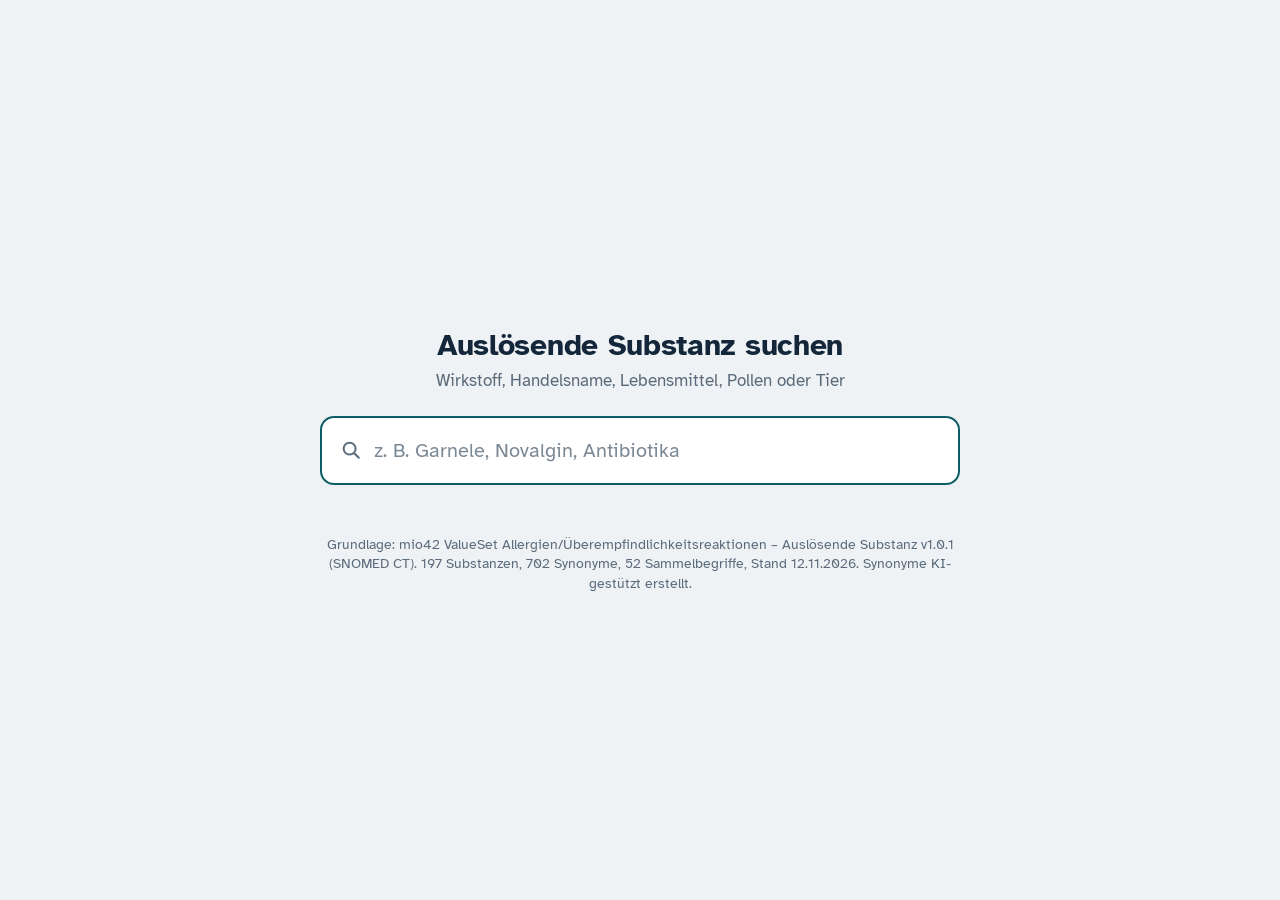
==== substanzsuche/index.html @ 1e8a429d "Substanzsuche (Allergien) als Unterseite ergänzen Statische Freitextsuche über das mio42-ValueSet „A" ====
<!DOCTYPE html>
<html lang="de">
<head>
<meta charset="utf-8">
<meta name="viewport" content="width=device-width, initial-scale=1, viewport-fit=cover">
<title>Auslösende Substanz suchen</title>
<link rel="preconnect" href="https://fonts.googleapis.com">
<link rel="preconnect" href="https://fonts.gstatic.com" crossorigin>
<link href="https://fonts.googleapis.com/css2?family=Atkinson+Hyperlegible:wght@400;700&display=swap" rel="stylesheet">
<style>
:root{
  --bg:#EEF2F4; --surface:#FFFFFF; --ink:#13263A; --muted:#5B6B7B; --line:#C9D3DB;
  --accent:#0E5C66; --accent-soft:#DCEDEE; --mark:#FFE07A; --mark-ink:#13263A;
  color-scheme:light;
  box-sizing:border-box;
  padding-top:env(safe-area-inset-top,0px); padding-bottom:env(safe-area-inset-bottom,0px);
}
@media (prefers-color-scheme:dark){
  :root:not([data-theme="light"]){
    --bg:#0F1A24; --surface:#172633; --ink:#E6EDF2; --muted:#93A4B3; --line:#2C3F50;
    --accent:#5FC4CF; --accent-soft:#1B3A42; --mark:#8A6D12; --mark-ink:#FFF4CC;
    color-scheme:dark;
  }
}
:root[data-theme="dark"]{
  --bg:#0F1A24; --surface:#172633; --ink:#E6EDF2; --muted:#93A4B3; --line:#2C3F50;
  --accent:#5FC4CF; --accent-soft:#1B3A42; --mark:#8A6D12; --mark-ink:#FFF4CC;
  color-scheme:dark;
}
*,*::before,*::after{box-sizing:inherit}
html{height:100%; scroll-padding-top:env(safe-area-inset-top,0px)}
body{margin:0; min-height:100%; background:var(--bg); color:var(--ink);
  font-family:"Atkinson Hyperlegible",system-ui,-apple-system,"Segoe UI",Roboto,Arial,sans-serif;
  font-size:17px; line-height:1.45}
main{min-height:100vh; min-height:100dvh; display:grid; grid-template-rows:1fr auto 1fr; padding:0 20px}
.top{align-self:end; text-align:center; padding-bottom:22px}
h1{font-size:1.9rem; line-height:1.15; margin:0 0 .35rem; font-weight:700; letter-spacing:-.01em}
.top p{margin:0; color:var(--muted)}
.field{position:relative; width:100%; max-width:640px; justify-self:center}
.input-wrap{display:flex; align-items:center; gap:12px; background:var(--surface);
  border:2px solid var(--line); border-radius:14px; padding:0 18px; transition:border-color .15s}
.input-wrap:focus-within{border-color:var(--accent)}
.field.open .input-wrap{border-bottom-left-radius:0; border-bottom-right-radius:0}
.input-wrap svg{flex:none; color:var(--muted)}
input{flex:1; min-width:0; border:0; outline:0; background:transparent; color:var(--ink);
  font:inherit; font-size:1.25rem; padding:18px 0}
input::placeholder{color:var(--muted); opacity:.8}
.clear{border:0; background:none; color:var(--muted); font:inherit; font-size:1.4rem; cursor:pointer;
  padding:4px 6px; border-radius:6px; line-height:1}
.clear:focus-visible{outline:2px solid var(--accent)}
ul{list-style:none; margin:0; padding:6px 0; position:absolute; left:0; right:0; top:100%; z-index:5;
  background:var(--surface); border:2px solid var(--accent); border-top:1px solid var(--line);
  border-radius:0 0 14px 14px; max-height:min(420px,52vh); overflow-y:auto;
  box-shadow:0 18px 30px -18px rgba(10,30,45,.45)}
li{display:flex; justify-content:space-between; align-items:baseline; gap:16px; padding:10px 18px; cursor:pointer}
li[aria-selected="true"]{background:var(--accent-soft)}
li .name{font-weight:700}
li .via{display:block; font-size:.88rem; color:var(--muted); margin-top:1px}
li .code{flex:none; font-size:.85rem; color:var(--muted); font-variant-numeric:tabular-nums}
li.empty{display:block; cursor:default; color:var(--muted)}
mark{background:var(--mark); color:var(--mark-ink); border-radius:3px; padding:0 1px}
.bottom{align-self:start; width:100%; max-width:640px; justify-self:center; padding:28px 0 32px}
.card{background:var(--surface); border:1px solid var(--line); border-left:5px solid var(--accent);
  border-radius:10px; padding:18px 20px}
.card h2{margin:0; font-size:1.35rem}
.card .meta{color:var(--muted); margin:.2rem 0 .9rem; font-size:.95rem}
.card h3{font-size:.95rem; margin:0 0 .45rem; color:var(--muted); font-weight:400}
.chips{display:flex; flex-wrap:wrap; gap:6px}
.chip{border:1px solid var(--line); border-radius:999px; padding:3px 11px; font-size:.92rem}
.chip small{color:var(--muted)}
button.chip{font:inherit; font-size:.92rem; color:var(--ink); background:transparent; cursor:pointer}
button.chip:hover{border-color:var(--accent); color:var(--accent)}
button.chip:focus-visible{outline:2px solid var(--accent); outline-offset:1px}
.card h3+.chips{margin-bottom:1rem}
.card .chips:last-child{margin-bottom:0}
li.group .name::after{content:""; display:inline-block; width:.55em; height:.55em; margin-left:.45em; border-radius:2px; background:var(--accent); vertical-align:.12em}
footer{color:var(--muted); font-size:.85rem; text-align:center; margin-top:22px}
.sr{position:absolute; width:1px; height:1px; overflow:hidden; clip:rect(0 0 0 0)}
@media (max-width:520px){ h1{font-size:1.5rem} input{font-size:1.1rem; padding:15px 0} }
@media (prefers-reduced-motion:reduce){ *{transition:none!important} }
</style>
</head>
<body>
<main>
  <div class="top">
    <h1>Auslösende Substanz suchen</h1>
    <p>Wirkstoff, Handelsname, Lebensmittel, Pollen oder Tier</p>
  </div>

  <div class="field" id="field">
    <label for="q" class="sr">Substanz suchen</label>
    <div class="input-wrap">
      <svg width="22" height="22" viewBox="0 0 24 24" fill="none" stroke="currentColor" stroke-width="2.2" stroke-linecap="round" aria-hidden="true"><circle cx="10.5" cy="10.5" r="6.5"/><path d="m15.5 15.5 5 5"/></svg>
      <input id="q" type="text" autocomplete="off" spellcheck="false" placeholder="z. B. Garnele, Novalgin, Antibiotika"
        role="combobox" aria-autocomplete="list" aria-expanded="false" aria-controls="list">
      <button class="clear" id="clear" type="button" aria-label="Eingabe löschen" hidden>×</button>
    </div>
    <ul id="list" role="listbox" hidden></ul>
  </div>

  <div class="bottom">
    <div id="detail" aria-live="polite"></div>
    <footer id="stand"></footer>
  </div>
</main>


<!-- Datenbasis: wird von build_suche.py aus der Pflegedatei erzeugt -->
<script type="application/json" id="terminologie">
{
"meta": {"quelle": "mio42 ValueSet Allergien/Überempfindlichkeitsreaktionen – Auslösende Substanz v1.0.1 (SNOMED CT)", "stand": "2026-11-12"},
"typen": {
  "K": {"label": "Konzeptname", "gewicht": 1.0},
  "E": {"label": "Englische Bezeichnung", "gewicht": 0.85},
  "S": {"label": "Synonym / Trivialname", "gewicht": 0.97},
  "V": {"label": "Schreibvariante", "gewicht": 0.97},
  "A": {"label": "Abkürzung / E-Nummer", "gewicht": 0.95},
  "L": {"label": "Wissenschaftlicher Name", "gewicht": 0.95},
  "F": {"label": "Salz- / Wirkstoffform", "gewicht": 0.93},
  "H": {"label": "Handelsname", "gewicht": 0.92},
  "R": {"label": "Verwandter Begriff", "gewicht": 0.85},
  "G": {"label": "Sammelbegriff", "gewicht": 0.96}
},
"konzepte": {
  "255881006": {"de": "2-Brom-2-Nitro-1,3-Propandiol", "en": "2-bromo-2-nitropropane-1,3-diol", "syn": [["Bronopol", "S"], ["BNPD", "A"], ["2-Brom-2-nitropropan-1,3-diol", "V"], ["Bromnitropropandiol", "V"]]},
  "788297005": {"de": "Methylisothiazolinon", "en": "2-methyl-4-isothiazolin-3-one", "syn": [["MI", "A"], ["MIT", "A"], ["2-Methyl-4-isothiazolin-3-on", "V"], ["Methylisothiazolinone", "V"]]},
  "711090003": {"de": "Mehlmilbenprotein", "en": "Acarus siro protein", "syn": [["Mehlmilbe", "S"], ["Acarus siro", "L"], ["Vorratsmilbe", "R"], ["Mehlmilbenallergen", "S"]]},
  "256261008": {"de": "Erlenpollen", "en": "Alder pollen", "syn": [["Erle", "S"], ["Erlenblütenstaub", "S"], ["Alnus-Pollen", "L"]]},
  "387135004": {"de": "Allopurinol", "en": "Allopurinol", "syn": [["Zyloric", "H"], ["Uripurinol", "H"], ["Allopurinolum", "V"]]},
  "256350002": {"de": "Mandel", "en": "Almond", "syn": [["Mandeln", "V"], ["Süßmandel", "S"], ["Mandelkern", "S"], ["Prunus dulcis", "L"]]},
  "711234000": {"de": "Antigen aus Alternaria-alternata-Protein", "en": "Alternaria alternata protein antigen", "syn": [["Alternaria", "S"], ["Alternaria alternata", "L"], ["Alternaria tenuis", "L"], ["Schwärzepilz", "S"], ["Schimmelpilz Alternaria", "S"]]},
  "387542008": {"de": "Pivmecillinam", "en": "Amdinocillin pivoxil", "syn": [["X-Systo", "H"], ["Selexid", "H"], ["Mecillinam", "R"], ["Amdinocillin-Pivoxil", "V"]]},
  "372821002": {"de": "Amiodaron", "en": "Amiodarone", "syn": [["Cordarex", "H"], ["Cordarone", "H"], ["Amiodaronhydrochlorid", "F"], ["Amiodarone", "V"]]},
  "386864001": {"de": "Amlodipin", "en": "Amlodipine", "syn": [["Norvasc", "H"], ["Amlodipinbesilat", "F"], ["Amlodipine", "V"]]},
  "372687004": {"de": "Amoxicillin", "en": "Amoxicillin", "syn": [["Amoxi", "A"], ["Amoxypen", "H"], ["Amoxil", "H"], ["Amoxycillin", "V"]]},
  "387170002": {"de": "Ampicillin", "en": "Ampicillin", "syn": [["Ampi", "A"], ["Binotal", "H"], ["Unacid", "H", "Kombination mit Sulbactam"], ["Ampicillin-Natrium", "F"]]},
  "735215001": {"de": "Apfel", "en": "Apple", "syn": [["Äpfel", "V"], ["Malus domestica", "L"], ["Mal d 1", "R", "Hauptallergen (Bet-v-1-homolog)"]]},
  "386961008": {"de": "Aprotinin", "en": "Aprotinin", "syn": [["Trasylol", "H"], ["Rinder-Pankreas-Trypsininhibitor", "S"], ["BPTI", "A"]]},
  "703107005": {"de": "Articain", "en": "Articain", "syn": [["Articainhydrochlorid", "F"], ["Ultracain", "H"], ["Septanest", "H"], ["Carticain", "S", "älterer Name"]]},
  "256266003": {"de": "Eschenpollen", "en": "Ash pollen", "syn": [["Esche", "S"], ["Eschenblütenstaub", "S"], ["Fraxinus-Pollen", "L"]]},
  "11526002": {"de": "Aspartam", "en": "Aspartame", "syn": [["E 951", "A"], ["NutraSweet", "H"], ["Süßstoff Aspartam", "S"]]},
  "121012000": {"de": "Aspergillus-fumigatus-Antigen", "en": "Aspergillus fumigatus antigen", "syn": [["Aspergillus fumigatus", "L"], ["Aspergillus", "S"], ["Gießkannenschimmel", "S"], ["Aspergillus-Antigen", "V"]]},
  "387458008": {"de": "Acetylsalicylsäure", "en": "Aspirin", "syn": [["ASS", "A"], ["Aspirin", "H"], ["ASA", "A"]]},
  "373444002": {"de": "Atorvastatin", "en": "Atorvastatin", "syn": [["Sortis", "H"], ["Lipitor", "H"], ["Atorvastatin-Calcium", "F"]]},
  "387531004": {"de": "Azithromycin", "en": "Azithromycin", "syn": [["Zithromax", "H"], ["Ultreon", "H"], ["Azithromycin-Dihydrat", "F"]]},
  "2649007": {"de": "Azofarbstoff", "en": "Azo dye", "syn": [["Azofarbstoffe", "V"], ["Azofarbe", "S"]]},
  "255842006": {"de": "Perubalsam", "en": "Balsam of Peru", "syn": [["Balsamum peruvianum", "L"], ["Myroxylon pereirae", "L"], ["Perubalsamharz", "S"]]},
  "256307007": {"de": "Banane", "en": "Banana", "syn": [["Bananen", "V"], ["Musa paradisiaca", "L"], ["Obstbanane", "S"]]},
  "288328004": {"de": "Bienengift", "en": "Bee venom", "syn": [["Biene", "S"], ["Bienenstich", "S"], ["Honigbienengift", "S"], ["Apis-mellifera-Gift", "L"]]},
  "64686009": {"de": "Benzalkoniumchlorid", "en": "Benzalkonium chloride", "syn": [["BAC", "A"], ["BAK", "A"], ["Benzalkonium", "S"], ["Benzalkonii chloridum", "V"]]},
  "387350000": {"de": "Benzoesäure", "en": "Benzoic acid", "syn": [["E 210", "A"], ["Benzoat", "R", "Salz der Benzoesäure"], ["Acidum benzoicum", "V"]]},
  "55902002": {"de": "Benzylalkohol", "en": "Benzyl alcohol", "syn": [["Phenylmethanol", "S"], ["E 1519", "A"], ["Alcohol benzylicus", "V"]]},
  "146691000146104": {"de": "Vogelprotein", "en": "Bird protein", "syn": [["Vogelfedern", "S"], ["Vogelallergen", "S"], ["Vogeleiweiß", "S"], ["Federn", "R"]]},
  "386868003": {"de": "Bisoprolol", "en": "Bisoprolol", "syn": [["Concor", "H"], ["Bisoprololfumarat", "F"], ["Bisoprololhemifumarat", "F"]]},
  "256351003": {"de": "Paranuss", "en": "Brazil nut", "syn": [["Paranüsse", "V"], ["Brasilnuss", "S"], ["Bertholletia excelsa", "L"]]},
  "226723006": {"de": "Buchweizen", "en": "Buckwheat - cereal", "syn": [["Buchweizenmehl", "S"], ["Heidenkorn", "S"], ["Fagopyrum esculentum", "L"]]},
  "288460008": {"de": "Hummelgift", "en": "Bumble bee venom", "syn": [["Hummel", "S"], ["Hummelstich", "S"], ["Bombus-Gift", "L"]]},
  "387150008": {"de": "Bupivacain", "en": "Bupivacaine", "syn": [["Carbostesin", "H"], ["Marcain", "H"], ["Bupivacainhydrochlorid", "F"], ["Bupivacaine", "V"]]},
  "228104004": {"de": "Butylhydroxyanisol", "en": "Butylated hydroxyanisole", "syn": [["BHA", "A"], ["E 320", "A"], ["tert-Butyl-4-hydroxyanisol", "V"], ["Butylhydroxyanisole", "V"]]},
  "372512008": {"de": "Candesartan", "en": "Candesartan", "syn": [["Atacand", "H"], ["Blopress", "H"], ["Candesartancilexetil", "F"]]},
  "387222003": {"de": "Carbamazepin", "en": "Carbamazepine", "syn": [["Tegretal", "H"], ["Timonil", "H"], ["CBZ", "A"], ["Carbamazepine", "V"]]},
  "256319004": {"de": "Karotte", "en": "Carrot", "syn": [["Möhre", "S"], ["Mohrrübe", "S"], ["Gelbe Rübe", "S"], ["Rüebli", "S"], ["Karotten", "V"]]},
  "227493005": {"de": "Cashewnuss", "en": "Cashew nut", "syn": [["Cashew", "S"], ["Cashewkern", "S"], ["Kaschunuss", "V"], ["Anacardium occidentale", "L"]]},
  "387270009": {"de": "Cefaclor", "en": "Cefaclor", "syn": [["Panoral", "H"], ["Infectocef", "H"], ["Cefaclor-Monohydrat", "F"]]},
  "372651006": {"de": "Cefadroxil", "en": "Cefadroxil", "syn": [["Grüncef", "H"], ["Cephadroxil", "V"], ["Cefadroxil-Monohydrat", "F"]]},
  "387536009": {"de": "Cefixim", "en": "Cefixime", "syn": [["Cephoral", "H"], ["Suprax", "H"], ["Cefixime", "V"]]},
  "387534007": {"de": "Cefpodoxim", "en": "Cefpodoxime", "syn": [["Orelox", "H"], ["Podomexef", "H"], ["Cefpodoximproxetil", "F"]]},
  "372670001": {"de": "Ceftriaxon", "en": "Ceftriaxone", "syn": [["Rocephin", "H"], ["Ceftriaxon-Natrium", "F"], ["Ceftriaxone", "V"]]},
  "372833007": {"de": "Cefuroxim", "en": "Cefuroxime", "syn": [["Elobact", "H"], ["Zinnat", "H"], ["Zinacef", "H"], ["Cefuroximaxetil", "F"]]},
  "116081000": {"de": "Celecoxib", "en": "Celecoxib", "syn": [["Celebrex", "H"], ["Celecoxibum", "V"]]},
  "256326004": {"de": "Sellerie", "en": "Celery", "syn": [["Knollensellerie", "S"], ["Staudensellerie", "S"], ["Stangensellerie", "S"], ["Apium graveolens", "L"]]},
  "764147003": {"de": "Cephalosporin", "en": "Cephalosporin", "syn": [["Cefalosporin", "V"], ["Cephalosporin-Antibiotikum", "S"]]},
  "255884003": {"de": "Chlorkresol", "en": "Chlorocresol", "syn": [["Chlorocresol", "V"], ["4-Chlor-3-methylphenol", "S"], ["p-Chlor-m-kresol", "V"], ["PCMC", "A"]]},
  "767206002": {"de": "Chrom und/oder Chromverbindungen", "en": "Chromium and/or chromium compound", "syn": [["Chrom", "S"], ["Chromat", "R"], ["Kaliumdichromat", "R", "Epikutantest-Substanz"], ["Chromsalze", "S"], ["Chrom(VI)", "R"]]},
  "259119007": {"de": "Cineol", "en": "Cineole", "syn": [["Eukalyptol", "S"], ["Eucalyptol", "V"], ["1,8-Cineol", "V"], ["Cineole", "V"]]},
  "227388008": {"de": "Zimt", "en": "Cinnamon", "syn": [["Zimtrinde", "S"], ["Kaneel", "S"], ["Ceylon-Zimt", "R"], ["Cassia-Zimt", "R"], ["Cinnamomum", "L"]]},
  "372840008": {"de": "Ciprofloxacin", "en": "Ciprofloxacin", "syn": [["Cipro", "A"], ["Ciprobay", "H"], ["Ciprofloxacinhydrochlorid", "F"]]},
  "711242004": {"de": "Antigen aus Cladosporium-herbarum-Protein", "en": "Cladosporium herbarum protein antigen", "syn": [["Cladosporium", "S"], ["Cladosporium herbarum", "L"], ["Hormodendrum", "L", "ältere Gattungsbezeichnung"], ["Schimmelpilz Cladosporium", "S"]]},
  "387487009": {"de": "Clarithromycin", "en": "Clarithromycin", "syn": [["Klacid", "H"], ["Klarithromycin", "V"], ["Clarithromycinum", "V"]]},
  "395939008": {"de": "Clavulansäure", "en": "Clavulanic acid", "syn": [["Clavulanat", "S"], ["Kaliumclavulanat", "F"], ["Augmentan", "H", "Kombination mit Amoxicillin"]]},
  "372786004": {"de": "Clindamycin", "en": "Clindamycin", "syn": [["Sobelin", "H"], ["Clinda", "A"], ["Klindamycin", "V"], ["Clindamycinhydrochlorid", "F"]]},
  "54808007": {"de": "Kobalt", "en": "Cobalt", "syn": [["Cobalt", "V"], ["Kobaltchlorid", "R", "Epikutantest-Substanz"], ["Kobaltverbindung", "R"]]},
  "735245003": {"de": "Kabeljau", "en": "Cod", "syn": [["Dorsch", "S"], ["Gadus morhua", "L"], ["Stockfisch", "R", "getrockneter Kabeljau"], ["Klippfisch", "R", "gesalzener, getrockneter Kabeljau"]]},
  "255840003": {"de": "Kolophonium", "en": "Colophony", "syn": [["Colophonium", "V"], ["Geigenharz", "S"], ["Kolophoniumharz", "V"]]},
  "1354800008": {"de": "Kompositen-Mix im Epikutantest", "en": "Compositae allergen patch test substance", "syn": [["Kompositen-Mix", "S"], ["Korbblütler-Mix", "S"], ["Compositae-Mix", "V"], ["Asteraceae-Mix", "V"], ["Korbblütler", "R"]]},
  "3718001": {"de": "Kuhmilch", "en": "Cow's milk", "syn": [["Milch", "S"], ["Kuhmilcheiweiß", "S"], ["Kuhmilchprotein", "S"], ["Milcheiweiß", "S"]]},
  "372584003": {"de": "Dexamethason", "en": "Dexamethasone", "syn": [["Fortecortin", "H"], ["Dexa", "A"], ["Dexamethasondihydrogenphosphat", "F"], ["Dexamethasone", "V"]]},
  "7034005": {"de": "Diclofenac", "en": "Diclofenac", "syn": [["Voltaren", "H"], ["Diclo", "A"], ["Diclofenac-Natrium", "F"], ["Diclofenac-Kalium", "F"], ["Diklofenak", "V"]]},
  "387461009": {"de": "Digoxin", "en": "Digoxin", "syn": [["Lanicor", "H"], ["Lanoxin", "H"], ["Digacin", "H"]]},
  "372682005": {"de": "Diphenhydramin", "en": "Diphenhydramine", "syn": [["Betadorm D", "H"], ["Vivinox Sleep", "H"], ["Benadryl", "H"], ["Diphenhydraminhydrochlorid", "F"]]},
  "143491000146106": {"de": "Katzenprotein", "en": "Domestic cat protein", "syn": [["Katze", "S"], ["Katzenhaare", "S"], ["Katzenepithelien", "S"], ["Katzenschuppen", "S"], ["Fel d 1", "R", "Hauptallergen"]]},
  "143481000146109": {"de": "Hundeprotein", "en": "Domestic dog protein", "syn": [["Hund", "S"], ["Hundehaare", "S"], ["Hundeepithelien", "S"], ["Hundeschuppen", "S"], ["Can f 1", "R", "Hauptallergen"]]},
  "143501000146101": {"de": "Meerschweinchenprotein", "en": "Domestic Guinea pig protein", "syn": [["Meerschweinchen", "S"], ["Meerschweinchenhaare", "S"], ["Meerschweinchenepithelien", "S"], ["Cavia porcellus", "L"]]},
  "372478003": {"de": "Doxycyclin", "en": "Doxycycline", "syn": [["Doxy", "A"], ["Vibramycin", "H"], ["Doxycyclinhyclat", "F"], ["Doxycycline", "V"]]},
  "720687003": {"de": "Hausstaubmilbenprotein", "en": "Dust mite protein", "syn": [["Hausstaubmilbe", "S"], ["Hausstaub", "R"], ["Dermatophagoides pteronyssinus", "L"], ["Dermatophagoides farinae", "L"]]},
  "703894008": {"de": "Empagliflozin", "en": "Empagliflozin", "syn": [["Jardiance", "H"], ["Synjardy", "H", "Kombination mit Metformin"], ["Empagliflozinum", "V"]]},
  "372658000": {"de": "Enalapril", "en": "Enalapril", "syn": [["Xanef", "H"], ["Renitec", "H"], ["Enalaprilmaleat", "F"]]},
  "65345002": {"de": "Epoxidharz", "en": "Epoxy resin", "syn": [["Epoxidharze", "V"], ["Epoxyharz", "V"], ["Epoxy", "S"], ["Epoxidkleber", "R"]]},
  "372694001": {"de": "Erythromycin", "en": "Erythromycin", "syn": [["Erythrocin", "H"], ["Infectomycin", "H"], ["Erythromycinethylsuccinat", "F"], ["Erythromycinum", "V"]]},
  "409134009": {"de": "Etoricoxib", "en": "Etoricoxib", "syn": [["Arcoxia", "H"], ["Etoricoxibum", "V"]]},
  "256262001": {"de": "Silberbirkenpollen", "en": "European white birch pollen", "syn": [["Birkenpollen", "S"], ["Birke", "S"], ["Hängebirke", "S"], ["Betula pendula", "L"], ["Bet v 1", "R", "Hauptallergen"]]},
  "409149001": {"de": "Ezetimib", "en": "Ezetimibe", "syn": [["Ezetrol", "H"], ["Inegy", "H", "Kombination mit Simvastatin"], ["Ezetimibe", "V"]]},
  "373492002": {"de": "Fentanyl", "en": "Fentanyl", "syn": [["Durogesic", "H"], ["Fentanylcitrat", "F"], ["Fentanyl-Pflaster", "S"]]},
  "735971005": {"de": "Fisch", "en": "Fish", "syn": [["Fische", "V"], ["Speisefisch", "S"], ["Fischeiweiß", "S"], ["Parvalbumin", "R", "Hauptallergen"]]},
  "111095003": {"de": "Formaldehyd", "en": "Formaldehyde", "syn": [["Formalin", "S", "wässrige Lösung"], ["Methanal", "S"], ["Formol", "S"], ["Formaldehyde", "V"]]},
  "1354797006": {"de": "Duftstoff-Mix I", "en": "Fragrance mix I", "syn": [["Duftstoff-Mix 1", "V"], ["Fragrance Mix I", "V"], ["Parfüm-Mix I", "S"]]},
  "1354798001": {"de": "Duftstoff-Mix II", "en": "Fragrance mix II", "syn": [["Duftstoff-Mix 2", "V"], ["Fragrance Mix II", "V"], ["Parfüm-Mix II", "S"]]},
  "58202007": {"de": "Fruktose", "en": "Fructose", "syn": [["Fructose", "V"], ["Fruchtzucker", "S"], ["Lävulose", "S"]]},
  "387475002": {"de": "Furosemid", "en": "Furosemide", "syn": [["Lasix", "H"], ["Furorese", "H"], ["Furosemide", "V"]]},
  "1348311005": {"de": "Gadoliniumhaltiges Kontrastmittel", "en": "Gadolinium-based contrast media", "syn": [["Gadolinium", "S"], ["MRT-Kontrastmittel", "S"], ["MR-Kontrastmittel", "S"], ["Gd-haltiges KM", "A"]]},
  "38182007": {"de": "Galactose", "en": "Galactose", "syn": [["Galaktose", "V"], ["D-Galactose", "V"], ["Schleimzucker", "S"]]},
  "89811004": {"de": "Gluten", "en": "Gluten", "syn": [["Klebereiweiß", "S"], ["Kleber", "S"], ["Weizenkleber", "S"], ["Gliadin", "R", "Bestandteil"]]},
  "83595008": {"de": "Ziegenmilch", "en": "Goat's milk", "syn": [["Geißmilch", "S"], ["Ziegenmilcheiweiß", "S"], ["Ziegenmilchprotein", "S"]]},
  "256277009": {"de": "Gräserpollen", "en": "Grass pollen", "syn": [["Gräser", "S"], ["Graspollen", "V"], ["Süßgräserpollen", "S"], ["Gräserblütenstaub", "S"], ["Lieschgras", "R", "Leitallergen Phleum pratense"]]},
  "256263006": {"de": "Haselpollen", "en": "Hazel pollen", "syn": [["Hasel", "S"], ["Haselstrauchpollen", "S"], ["Corylus-Pollen", "L"]]},
  "256353000": {"de": "Haselnuss", "en": "Hazelnut", "syn": [["Haselnüsse", "V"], ["Hasselnuss", "V", "häufige Falschschreibung"], ["Haselnusskern", "S"], ["Corylus avellana", "L"]]},
  "286550009": {"de": "Hühnerei", "en": "Hen's egg", "syn": [["Ei", "S"], ["Hühnereier", "V"], ["Hühnereiweiß", "S"], ["Eiweiß", "R"], ["Eigelb", "R"]]},
  "372877000": {"de": "Heparin", "en": "Heparin", "syn": [["Heparin-Natrium", "F"], ["Liquemin", "H"], ["UFH", "A", "unfraktioniertes Heparin"], ["Unfraktioniertes Heparin", "S"]]},
  "387341002": {"de": "Heroin", "en": "Heroin", "syn": [["Diamorphin", "S"], ["Diacetylmorphin", "S"], ["Diaphin", "H"]]},
  "227598003": {"de": "Honig", "en": "Honey", "syn": [["Bienenhonig", "S"], ["Blütenhonig", "R"], ["Mel", "L"]]},
  "288326000": {"de": "Hornissengift", "en": "Hornet venom", "syn": [["Hornisse", "S"], ["Hornissenstich", "S"], ["Vespa crabro", "L"]]},
  "146651000146106": {"de": "Pferdeprotein", "en": "Horse protein", "syn": [["Pferd", "S"], ["Pferdehaare", "S"], ["Pferdeepithelien", "S"], ["Pferdeschuppen", "S"], ["Pferdeserum", "R"]]},
  "387525002": {"de": "Hydrochlorothiazid", "en": "Hydrochlorothiazide", "syn": [["HCT", "A"], ["HCTZ", "A"], ["Esidrix", "H"], ["Hydrochlorothiazide", "V"]]},
  "138761000146100": {"de": "Lyral", "en": "Hydroxyisohexyl 3-cyclohexene carboxaldehyde", "syn": [["HICC", "A"], ["Hydroxyisohexyl-3-cyclohexencarboxaldehyd", "S"], ["Kovanol", "H"]]},
  "387207008": {"de": "Ibuprofen", "en": "Ibuprofen", "syn": [["Ibu", "A"], ["Nurofen", "H"], ["Dolormin", "H"], ["Ibuprofen-Lysinat", "F"]]},
  "373513008": {"de": "Indometacin", "en": "Indometacin", "syn": [["Indomethacin", "V"], ["Amuno", "H"], ["Indo", "A"]]},
  "426722004": {"de": "Iodhaltiges Kontrastmittel", "en": "Iodinated contrast media", "syn": [["Jodhaltiges Kontrastmittel", "V"], ["Röntgenkontrastmittel", "S"], ["CT-Kontrastmittel", "S"], ["Jod-KM", "A"], ["Iod-KM", "A"]]},
  "256030008": {"de": "Synthethisches Jasminöl", "en": "Jasmine synthetic", "syn": [["Synthetisches Jasminöl", "V", "korrigierte Schreibweise"], ["Jasmin synthetisch", "V"], ["Jasminöl", "R"], ["Jasmin", "R"]]},
  "373464007": {"de": "Ketamin", "en": "Ketamine", "syn": [["Ketanest", "H"], ["Ketaminhydrochlorid", "F"], ["Esketamin", "R", "S-Enantiomer"], ["Ketamine", "V"]]},
  "260176001": {"de": "Kiwi", "en": "Kiwi", "syn": [["Kiwis", "V"], ["Kiwifrucht", "S"], ["Chinesische Stachelbeere", "S"], ["Actinidia deliciosa", "L"]]},
  "47703008": {"de": "Laktose", "en": "Lactose", "syn": [["Lactose", "V"], ["Milchzucker", "S"], ["Lactose-Monohydrat", "F"]]},
  "387562000": {"de": "Lamotrigin", "en": "Lamotrigine", "syn": [["Lamictal", "H"], ["LTG", "A"], ["Lamotrigine", "V"]]},
  "42416001": {"de": "Lanolin", "en": "Lanolin", "syn": [["Wollwachs", "S"], ["Wollfett", "S"], ["Adeps lanae", "L"], ["Wollwachsalkohole", "R"]]},
  "111088007": {"de": "Latex", "en": "Latex", "syn": [["Naturlatex", "S"], ["Naturkautschuk", "S"], ["Kautschuk", "S"]]},
  "395986007": {"de": "Lercanidipin", "en": "Lercanidipine", "syn": [["Carmen", "H"], ["Corifeo", "H"], ["Lercanidipinhydrochlorid", "F"]]},
  "387552007": {"de": "Levofloxacin", "en": "Levofloxacin", "syn": [["Tavanic", "H"], ["Levofloxacinhemihydrat", "F"], ["Levofloxacine", "V"]]},
  "421208001": {"de": "Levomenthol", "en": "Levomenthol", "syn": [["L-Menthol", "V"], ["Levomentholum", "V"]]},
  "387480006": {"de": "Lidocain", "en": "Lidocaine", "syn": [["Xylocain", "H"], ["Xylocitin", "H"], ["Lignocain", "S"], ["Lidocaine", "V"]]},
  "386873009": {"de": "Lisinopril", "en": "Lisinopril", "syn": [["Acerbon", "H"], ["Zestril", "H"], ["Lisinopril-Dihydrat", "F"]]},
  "373567002": {"de": "Losartan", "en": "Losartan", "syn": [["Lorzaar", "H"], ["Cozaar", "H"], ["Losartan-Kalium", "F"]]},
  "710179004": {"de": "Lupinensamen", "en": "Lupine seed", "syn": [["Lupine", "S"], ["Lupinen", "V"], ["Lupinenmehl", "S"], ["Süßlupine", "R"]]},
  "735977009": {"de": "Krustentier", "en": "Marine crustacean", "syn": [["Krebstiere", "S"], ["Garnelen", "R"], ["Krabben", "R"], ["Shrimps", "R"]]},
  "387055000": {"de": "Meloxicam", "en": "Meloxicam", "syn": [["Mobec", "H"], ["Movalis", "H"], ["Meloxicamum", "V"]]},
  "387414008": {"de": "Menthol", "en": "Menthol", "syn": [["Pfefferminzkampfer", "S"], ["Mentholum", "V"], ["Racementhol", "V"]]},
  "59560006": {"de": "Mepivacain", "en": "Mepivacaine", "syn": [["Scandicain", "H"], ["Meaverin", "H"], ["Mepivacainhydrochlorid", "F"]]},
  "767273009": {"de": "Quecksilber und/oder Quecksilberverbindung", "en": "Mercury and/or mercury compound", "syn": [["Quecksilber", "S"], ["Hg", "A"], ["Amalgam", "R"], ["Thiomersal", "R", "quecksilberhaltiges Konservierungsmittel"], ["Quecksilberverbindungen", "V"]]},
  "780831000": {"de": "Metamizol", "en": "Metamizole", "syn": [["Novalgin", "H"], ["Novaminsulfon", "S"], ["Dipyron", "S"], ["Berlosin", "H"], ["Metamizol-Natrium", "F"]]},
  "372567009": {"de": "Metformin", "en": "Metformin", "syn": [["Glucophage", "H"], ["Siofor", "H"], ["Metforminhydrochlorid", "F"]]},
  "387286002": {"de": "Methadon", "en": "Methadone", "syn": [["Methaddict", "H"], ["Methadonhydrochlorid", "F"], ["Levomethadon", "R", "L-Enantiomer"], ["L-Polamidon", "H", "enthält Levomethadon"]]},
  "256216009": {"de": "Methyldibromoglutaronitril", "en": "Methyldibromoglutaronitrile", "syn": [["MDBGN", "A"], ["Dibromdicyanobutan", "S"], ["1,2-Dibrom-2,4-dicyanobutan", "V"], ["Euxyl K 400", "H", "Gemisch mit Phenoxyethanol"]]},
  "372826007": {"de": "Metoprolol", "en": "Metoprolol", "syn": [["Beloc", "H"], ["Beloc-Zok", "H"], ["Metoprololsuccinat", "F"], ["Metoprololtartrat", "F"]]},
  "386847004": {"de": "Mirtazapin", "en": "Mirtazapine", "syn": [["Remergil", "H"], ["Remeron", "H"], ["Mirtazapine", "V"]]},
  "770326002": {"de": "Weichtier", "en": "Mollusk", "syn": [["Weichtiere", "V"], ["Mollusken", "S"], ["Muscheln", "R"], ["Tintenfisch", "R"], ["Schnecken", "R"]]},
  "373529000": {"de": "Morphin", "en": "Morphine", "syn": [["Morphium", "S"], ["MST", "H"], ["Morphinsulfat", "F"], ["Morphine", "V"]]},
  "412439003": {"de": "Moxifloxacin", "en": "Moxifloxacin", "syn": [["Avalox", "H"], ["Moxi", "A"], ["Moxifloxacinhydrochlorid", "F"]]},
  "256293000": {"de": "Beifuß-Pollen", "en": "Mugwort pollen", "syn": [["Beifuß", "S"], ["Artemisia vulgaris", "L"]]},
  "51905005": {"de": "Senf", "en": "Mustard", "syn": [["Senfsaat", "S"], ["Senfkörner", "S"], ["Senfmehl", "S"], ["Sinapis alba", "L"]]},
  "372588000": {"de": "Naproxen", "en": "Naproxen", "syn": [["Aleve", "H"], ["Proxen", "H"], ["Naproxen-Natrium", "F"]]},
  "386898005": {"de": "Nevirapin", "en": "Nevirapine", "syn": [["Viramune", "H"], ["NVP", "A"], ["Nevirapine", "V"]]},
  "43921001": {"de": "Nickelverbindung", "en": "Nickel compound", "syn": [["Nickel", "S"], ["Nickelsulfat", "R", "Epikutantest-Substanz"], ["Nickelsalze", "S"], ["Nickelverbindungen", "V"]]},
  "256225003": {"de": "N-Isopropyl-N'-phenyl-p-phenylendiamin", "en": "N-isopropyl-N'-phenyl paraphenylenediamine", "syn": [["IPPD", "A"], ["N-Isopropyl-N'-phenyl-1,4-phenylendiamin", "V"], ["Isopropylphenylparaphenylendiamin", "V"], ["Gummi-Alterungsschutzmittel IPPD", "R"]]},
  "373543005": {"de": "Nitrofurantoin", "en": "Nitrofurantoin", "syn": [["Furadantin", "H"], ["Uro-Tablinen", "H"], ["Nifurantin", "H"]]},
  "13577000": {"de": "Nuss", "en": "Nut", "syn": [["Nüsse", "V"], ["Nusskerne", "S"]]},
  "387551000": {"de": "Ofloxacin", "en": "Ofloxacin", "syn": [["Tarivid", "H"], ["Floxal", "H"], ["Ofloxacine", "V"]]},
  "387137007": {"de": "Omeprazol", "en": "Omeprazole", "syn": [["Antra", "H"], ["Omep", "H"], ["Omeprazol-Magnesium", "F"], ["Omeprazole", "V"]]},
  "387025007": {"de": "Oxcarbazepin", "en": "Oxcarbazepin", "syn": [["Trileptal", "H"], ["Timox", "H"], ["OXC", "A"]]},
  "395821003": {"de": "Pantoprazol", "en": "Pantoprazole", "syn": [["Pantozol", "H"], ["Rifun", "H"], ["Panto", "A"], ["Pantoprazol-Natrium", "F"]]},
  "412046002": {"de": "Paraben und/oder Parabenderivat", "en": "Paraben and/or paraben derivative", "syn": [["Parabene", "V"], ["PHB-Ester", "S"], ["Parahydroxybenzoesäureester", "S"], ["Methylparaben", "R"], ["E 214–E 219", "A"]]},
  "387517004": {"de": "Paracetamol", "en": "Paracetamol", "syn": [["Acetaminophen", "S"], ["ben-u-ron", "H"], ["PCM", "A"], ["APAP", "A"]]},
  "255667006": {"de": "Paraffin", "en": "Paraffin", "syn": [["Paraffinum liquidum", "L"], ["Paraffinöl", "S"], ["Hartparaffin", "R"], ["Paraffinum solidum", "L"]]},
  "735049002": {"de": "Pfirsich", "en": "Peach", "syn": [["Pfirsiche", "V"], ["Prunus persica", "L"], ["Nektarine", "R"], ["Pru p 3", "R", "Hauptallergen (LTP)"]]},
  "762952008": {"de": "Erdnuss", "en": "Peanut", "syn": [["Erdnüsse", "V"], ["Arachis hypogaea", "L"], ["Erdnussbutter", "R"], ["Arachisöl", "R", "Erdnussöl"]]},
  "764146007": {"de": "Penicillin", "en": "Penicillin", "syn": [["Penizillin", "V"], ["Benzylpenicillin", "R"], ["Penicillin G", "R"]]},
  "372725003": {"de": "Phenoxymethylpenicillin", "en": "Phenoxymethylpenicillin", "syn": [["Penicillin V", "S"], ["Pen V", "A"], ["Isocillin", "H"], ["Infectocillin", "H"], ["Megacillin oral", "H"]]},
  "410457007": {"de": "Permethrin", "en": "Permethrin", "syn": [["Infectoscab", "H"], ["InfectoPedicul", "H"], ["Permethrinum", "V"]]},
  "373505007": {"de": "Phenobarbital", "en": "Phenobarbital", "syn": [["Luminal", "H"], ["Luminaletten", "H"], ["Phenobarbital-Natrium", "F"]]},
  "63004003": {"de": "Phenylalanin", "en": "Phenylalanine", "syn": [["L-Phenylalanin", "V"], ["Phe", "A"], ["Phenylalanine", "V"]]},
  "387220006": {"de": "Phenytoin", "en": "Phenytoin", "syn": [["Phenhydan", "H"], ["Zentropil", "H"], ["Diphenylhydantoin", "S"], ["Phenytoin-Natrium", "F"]]},
  "227511008": {"de": "Pinienkern", "en": "Pine nut", "syn": [["Pinienkerne", "V"], ["Pignoli", "S"], ["Pinus pinea", "L"]]},
  "372836004": {"de": "Piperacillin", "en": "Piperacillin", "syn": [["Piperacillin/Tazobactam", "R"], ["Pip/Taz", "A"], ["Tazobac", "H", "Kombination mit Tazobactam"], ["Piperacillin-Natrium", "F"]]},
  "387153005": {"de": "Piroxicam", "en": "Piroxicam", "syn": [["Felden", "H"], ["Piroxicamum", "V"]]},
  "227512001": {"de": "Pistazie", "en": "Pistachio nut", "syn": [["Pistazien", "V"], ["Pistazienkern", "S"], ["Pistaziennuss", "S"], ["Pistacia vera", "L"]]},
  "8030004": {"de": "Macrogol", "en": "Polyethylene glycol", "syn": [["Polyethylenglykol", "S"], ["Polyethylenglycol", "V"], ["PEG", "A"], ["Macrogole", "V"], ["Movicol", "H"]]},
  "28230009": {"de": "Geflügel", "en": "Poultry", "syn": [["Geflügelfleisch", "S"], ["Hühnerfleisch", "R"], ["Hähnchen", "R"], ["Putenfleisch", "R"]]},
  "116601002": {"de": "Prednisolon", "en": "Prednisolone", "syn": [["Decortin H", "H"], ["Solu-Decortin H", "H"], ["Prednisolonacetat", "F"], ["Prednisolone", "V"]]},
  "387256009": {"de": "Primidon", "en": "Primidone", "syn": [["Mylepsinum", "H"], ["Liskantin", "H"], ["Primidone", "V"]]},
  "255970007": {"de": "Propolis", "en": "Propolis", "syn": [["Bienenharz", "S"], ["Bienenkittharz", "S"], ["Kittharz", "S"]]},
  "227313005": {"de": "Hülsenfrucht", "en": "Pulse vegetable", "syn": [["Hülsenfrüchte", "V"], ["Bohnen", "R"], ["Linsen", "R"], ["Erbsen", "R"]]},
  "764148008": {"de": "Chinolon", "en": "Quinolone", "syn": [["Chinolone", "V"], ["Quinolon", "V"]]},
  "256303006": {"de": "Ambrosiapollen", "en": "Ragweed pollen", "syn": [["Ambrosia", "S"], ["Ragweed", "S"], ["Traubenkraut", "S"], ["Beifußblättriges Traubenkraut", "S"], ["Ambrosia artemisiifolia", "L"]]},
  "386872004": {"de": "Ramipril", "en": "Ramipril", "syn": [["Delix", "H"], ["Vesdil", "H"], ["Tritace", "H"]]},
  "226915003": {"de": "Rotes Fleisch", "en": "Red meat", "syn": [["Säugetierfleisch", "S"], ["Rindfleisch", "R"], ["Schweinefleisch", "R"], ["Lammfleisch", "R"], ["Alpha-Gal", "R", "Auslöser der Fleischallergie (α-Gal-Syndrom)"]]},
  "386839004": {"de": "Remifentanil", "en": "Remifentanil", "syn": [["Ultiva", "H"], ["Remifentanilhydrochlorid", "F"]]},
  "387159009": {"de": "Rifampicin", "en": "Rifampin", "syn": [["Rifampin", "V"], ["Eremfat", "H"], ["Rifa", "H"], ["RMP", "A"]]},
  "700067006": {"de": "Rosuvastatin", "en": "Rosuvastatin", "syn": [["Crestor", "H"], ["Rosuvastatin-Calcium", "F"]]},
  "54107004": {"de": "Sandelholzöl", "en": "Sandalwood oil", "syn": [["Sandelholz", "S"], ["Sandelöl", "V"], ["Santalum album", "L"]]},
  "372594008": {"de": "Sertralin", "en": "Sertraline", "syn": [["Zoloft", "H"], ["Gladem", "H"], ["Sertralinhydrochlorid", "F"]]},
  "260167008": {"de": "Sesamsamen", "en": "Sesame seed", "syn": [["Sesam", "S"], ["Sesamkörner", "S"], ["Sesamöl", "R"], ["Tahin", "R", "Sesampaste"], ["Sesamum indicum", "L"]]},
  "387584000": {"de": "Simvastatin", "en": "Simvastatin", "syn": [["Zocor", "H"], ["Simva", "A"], ["Simvastatinum", "V"]]},
  "28421003": {"de": "Sorbinsäure", "en": "Sorbic acid", "syn": [["E 200", "A"], ["Kaliumsorbat", "R", "E 202"], ["Sorbat", "R"]]},
  "255905003": {"de": "Sorbitansesquioleat", "en": "Sorbitan sesquioleate", "syn": [["Arlacel 83", "H"], ["Span 83", "H"]]},
  "19839007": {"de": "Sorbitol", "en": "Sorbitol", "syn": [["Sorbit", "S"], ["Glucitol", "S"], ["Glucit", "V"], ["E 420", "A"]]},
  "7791007": {"de": "Sojaprotein", "en": "Soybean protein", "syn": [["Soja", "S"], ["Sojabohne", "S"], ["Sojaeiweiß", "S"], ["Sojamehl", "R"], ["Gly m 4", "R", "Bet-v-1-homologes Allergen"]]},
  "11320009": {"de": "Saccharose", "en": "Sucrose", "syn": [["Sucrose", "V"], ["Zucker", "S"], ["Haushaltszucker", "S"], ["Rohrzucker", "S"], ["Rübenzucker", "S"]]},
  "74523009": {"de": "Sulfadiazin", "en": "Sulfadiazine", "syn": [["Silbersulfadiazin", "R"], ["Flammazine", "H", "Silbersulfadiazin-Creme"], ["Sulfadiazine", "V"]]},
  "363528007": {"de": "Sulfamethoxazol", "en": "Sulfamethoxazole", "syn": [["SMX", "A"], ["Sulfamethoxazolum", "V"]]},
  "387248006": {"de": "Sulfasalazin", "en": "Sulfasalazine", "syn": [["Azulfidine", "H"], ["Salazosulfapyridin", "S"], ["Sulfasalazine", "V"]]},
  "767406000": {"de": "Sulfit und/oder Sulfitderivat", "en": "Sulfite and/or sulfite derivative", "syn": [["Sulfite", "V"], ["Schwefeldioxid", "R"], ["Disulfit", "R"], ["Natriummetabisulfit", "R"], ["E 220–E 228", "A"]]},
  "372509005": {"de": "Tamsulosin", "en": "Tamsulosin", "syn": [["Alna", "H"], ["Omnic", "H"], ["Tamsulosinhydrochlorid", "F"]]},
  "387069000": {"de": "Telmisartan", "en": "Telmisartan", "syn": [["Micardis", "H"], ["Kinzalmono", "H"], ["Telmisartanum", "V"]]},
  "419852003": {"de": "Thiuramderivat", "en": "Thiuram derivative", "syn": [["Thiurame", "S"], ["Thiuram-Mix", "S"], ["Tetramethylthiuramdisulfid", "R"], ["TMTD", "A"], ["Thiram", "R"]]},
  "373562008": {"de": "Tilidin", "en": "Tilidine", "syn": [["Valoron N", "H", "Kombination mit Naloxon"], ["Tilidin/Naloxon", "R"], ["Tilidinhydrochlorid", "F"]]},
  "108476002": {"de": "Torasemid", "en": "Torsemide", "syn": [["Torem", "H"], ["Unat", "H"], ["Torsemid", "V"]]},
  "386858008": {"de": "Tramadol", "en": "Tramadol", "syn": [["Tramal", "H"], ["Tramundin", "H"], ["Tramadolhydrochlorid", "F"]]},
  "782576004": {"de": "Baumpollen", "en": "Tree pollen", "syn": [["Bäume", "S"], ["Baumblüte", "S"], ["Baumpollen-Mix", "S"]]},
  "387179001": {"de": "Trimethoprim", "en": "Trimethoprim", "syn": [["TMP", "A"], ["Infectotrimet", "H"], ["Trimethoprimum", "V"]]},
  "386876001": {"de": "Valsartan", "en": "Valsartan", "syn": [["Diovan", "H"], ["Provas", "H"], ["Valsartanum", "V"]]},
  "256352005": {"de": "Walnuss - Nuss", "en": "Walnut - nut", "syn": [["Walnuss", "V"], ["Walnüsse", "V"], ["Baumnuss", "S", "Schweiz"], ["Welschnuss", "S"], ["Juglans regia", "L"]]},
  "256440004": {"de": "Wespengift", "en": "Wasp venom", "syn": [["Wespe", "S"], ["Wespenstich", "S"], ["Vespula-Gift", "L"]]},
  "412071004": {"de": "Weizen", "en": "Wheat", "syn": [["Weizenmehl", "S"], ["Weizenprotein", "S"], ["Weichweizen", "R"], ["Hartweizen", "R"], ["Triticum aestivum", "L"]]},
  "256037006": {"de": "Ylang-Ylang-Öl", "en": "Ylang-ylang oil", "syn": [["Ylang-Ylang", "S"], ["Ylangöl", "V"], ["Cananga odorata", "L"]]}
},
"gruppen": {
  "penicilline": {"name": "Penicilline", "info": "Penicillin-Antibiotika", "syn": [["Penizilline", "V"], ["Penicillin-Antibiotika", "S"]], "enthaelt": ["764146007", "372725003", "372687004", "387170002", "372836004", "387542008"]},
  "cephalosporine": {"name": "Cephalosporine", "info": "Cephalosporin-Antibiotika", "syn": [["Cefalosporine", "V"], ["Cephalosporin-Antibiotika", "S"]], "enthaelt": ["764147003", "387270009", "372651006", "387536009", "387534007", "372670001", "372833007"]},
  "betalaktame": {"name": "Betalaktam-Antibiotika", "info": "Penicilline, Cephalosporine und Betalaktamase-Hemmer", "syn": [["Betalaktame", "S"], ["Beta-Lactam-Antibiotika", "V"], ["β-Laktame", "V"]], "enthaelt": ["@penicilline", "@cephalosporine", "395939008"]},
  "makrolide": {"name": "Makrolide", "info": "Makrolid-Antibiotika", "syn": [["Makrolid-Antibiotika", "S"], ["Macrolide", "V"]], "enthaelt": ["387531004", "387487009", "372694001"]},
  "fluorchinolone": {"name": "Fluorchinolone", "info": "Chinolon-Antibiotika", "syn": [["Gyrasehemmer", "S"], ["Fluorchinolon", "V"], ["Fluorochinolone", "V"]], "enthaelt": ["764148008", "372840008", "387552007", "412439003", "387551000"]},
  "sulfonamide": {"name": "Sulfonamide", "info": "Sulfonamid-Wirkstoffe (antibiotisch und antientzündlich)", "syn": [["Sulfonamid", "V"], ["Sulfa-Präparate", "S"]], "enthaelt": ["74523009", "363528007", "387248006"]},
  "cotrimoxazol": {"name": "Cotrimoxazol", "info": "Kombination Sulfamethoxazol + Trimethoprim", "syn": [["Cotrim", "H"], ["Bactrim", "H"], ["Eusaprim", "H"]], "enthaelt": ["363528007", "387179001"]},
  "antibiotika": {"name": "Antibiotika", "info": "Alle antibakteriellen Wirkstoffe der Liste", "syn": [["Antibiotikum", "V"], ["Antiinfektiva", "S"]], "enthaelt": ["@betalaktame", "@makrolide", "@fluorchinolone", "74523009", "363528007", "387179001", "372786004", "372478003", "373543005", "387159009"]},
  "coxibe": {"name": "COX-2-Hemmer", "info": "Selektive Cyclooxygenase-2-Hemmer", "syn": [["Coxibe", "S"], ["COX-2-Inhibitoren", "V"]], "enthaelt": ["116081000", "409134009"]},
  "nsar": {"name": "NSAR", "info": "Nichtsteroidale Antirheumatika", "syn": [["NSAID", "A"], ["Nichtsteroidale Antirheumatika", "S"], ["Antirheumatika", "S"], ["Rheumamittel", "S"]], "enthaelt": ["387458008", "7034005", "387207008", "373513008", "387055000", "372588000", "387153005", "@coxibe"]},
  "opioide": {"name": "Opioide", "info": "Opioid-Analgetika und Opiate", "syn": [["Opiate", "S"], ["Opioid", "V"]], "enthaelt": ["373492002", "387341002", "387286002", "373529000", "386839004", "373562008", "386858008"]},
  "schmerzmittel": {"name": "Schmerzmittel", "info": "Analgetika", "syn": [["Analgetika", "S"], ["Schmerzmedikamente", "S"], ["Schmerztabletten", "S"]], "enthaelt": ["@nsar", "@opioide", "780831000", "387517004"]},
  "lokalanaesthetika": {"name": "Lokalanästhetika", "info": "Örtliche Betäubungsmittel", "syn": [["Lokalanästhetikum", "V"], ["Örtliche Betäubung", "S"], ["Betäubungsspritze", "S"]], "enthaelt": ["703107005", "387150008", "387480006", "59560006"]},
  "statine": {"name": "Statine", "info": "HMG-CoA-Reduktase-Hemmer", "syn": [["CSE-Hemmer", "S"], ["Cholesterinsenker", "S"]], "enthaelt": ["373444002", "700067006", "387584000"]},
  "ace_hemmer": {"name": "ACE-Hemmer", "info": "Angiotensin-Converting-Enzyme-Hemmer", "syn": [["ACE-Inhibitoren", "V"]], "enthaelt": ["372658000", "386873009", "386872004"]},
  "sartane": {"name": "Sartane", "info": "Angiotensin-II-Rezeptorblocker", "syn": [["AT1-Antagonisten", "S"], ["Angiotensin-Rezeptorblocker", "S"], ["ARB", "A"]], "enthaelt": ["372512008", "373567002", "387069000", "386876001"]},
  "betablocker": {"name": "Betablocker", "info": "Betarezeptorenblocker", "syn": [["Betarezeptorenblocker", "S"]], "enthaelt": ["386868003", "372826007"]},
  "calciumantagonisten": {"name": "Calciumantagonisten", "info": "Calciumkanalblocker", "syn": [["Kalziumantagonisten", "V"], ["Calciumkanalblocker", "S"]], "enthaelt": ["386864001", "395986007"]},
  "diuretika": {"name": "Diuretika", "info": "Harntreibende Mittel", "syn": [["Wassertabletten", "S"], ["Entwässerungsmittel", "S"]], "enthaelt": ["387475002", "387525002", "108476002"]},
  "blutdrucksenker": {"name": "Blutdrucksenker", "info": "Antihypertensiva", "syn": [["Antihypertensiva", "S"], ["Blutdruckmittel", "S"]], "enthaelt": ["@ace_hemmer", "@sartane", "@betablocker", "@calciumantagonisten", "@diuretika"]},
  "antiepileptika": {"name": "Antiepileptika", "info": "Antikonvulsiva", "syn": [["Antikonvulsiva", "S"], ["Epilepsiemittel", "S"]], "enthaelt": ["387222003", "387562000", "387025007", "373505007", "387220006", "387256009"]},
  "ppi": {"name": "Protonenpumpenhemmer", "info": "Protonenpumpeninhibitoren", "syn": [["PPI", "A"], ["Magenschutz", "S"], ["Säureblocker", "S"]], "enthaelt": ["387137007", "395821003"]},
  "kortikoide": {"name": "Glukokortikoide", "info": "Kortison-Präparate", "syn": [["Kortison", "S"], ["Cortison", "V"], ["Glucocorticoide", "V"], ["Steroide", "R"]], "enthaelt": ["372584003", "116601002"]},
  "antidepressiva": {"name": "Antidepressiva", "info": "", "syn": [["Antidepressivum", "V"]], "enthaelt": ["386847004", "372594008"]},
  "antidiabetika": {"name": "Antidiabetika", "info": "Orale Antidiabetika", "syn": [["Blutzuckersenker", "S"], ["Diabetesmittel", "S"]], "enthaelt": ["372567009", "703894008"]},
  "kontrastmittel": {"name": "Kontrastmittel", "info": "Röntgen- und MRT-Kontrastmittel", "syn": [["KM", "A"], ["Kontrastmittel allgemein", "S"]], "enthaelt": ["426722004", "1348311005"]},
  "konservierungsstoffe": {"name": "Konservierungsstoffe", "info": "Konservierungsmittel in Kosmetika, Arzneimitteln und Lebensmitteln", "syn": [["Konservierungsmittel", "S"], ["Konservierer", "S"]], "enthaelt": ["255881006", "788297005", "64686009", "387350000", "55902002", "255884003", "111095003", "256216009", "412046002", "28421003", "767406000"]},
  "zusatzstoffe": {"name": "Lebensmittelzusatzstoffe", "info": "Zusatzstoffe mit E-Nummer", "syn": [["Zusatzstoffe", "S"], ["E-Nummern", "S"]], "enthaelt": ["11526002", "2649007", "387350000", "228104004", "28421003", "19839007", "767406000"]},
  "suessungsmittel": {"name": "Süßungsmittel", "info": "Süßstoffe und Zuckeraustauschstoffe", "syn": [["Süßstoffe", "S"], ["Zuckeraustauschstoffe", "S"], ["Zuckerersatz", "S"]], "enthaelt": ["11526002", "19839007"]},
  "zuckerarten": {"name": "Zuckerarten", "info": "Mono- und Disaccharide", "syn": [["Zucker allgemein", "S"], ["Kohlenhydrate", "R"]], "enthaelt": ["58202007", "38182007", "47703008", "11320009"]},
  "duftstoffe": {"name": "Duftstoffe", "info": "Duftstoffe und ätherische Öle", "syn": [["Parfüm", "S"], ["Parfum", "V"], ["Riechstoffe", "S"], ["Duftstoffallergie", "R"]], "enthaelt": ["1354797006", "1354798001", "138761000146100", "255842006", "256030008", "54107004", "256037006", "259119007", "227388008"]},
  "aetherische_oele": {"name": "Ätherische Öle", "info": "", "syn": [["Essenzielle Öle", "S"]], "enthaelt": ["54107004", "256037006", "259119007", "387414008", "421208001"]},
  "metalle": {"name": "Metalle", "info": "Metalle und Metallverbindungen", "syn": [["Metallsalze", "S"], ["Metallallergie", "R"], ["Schmuckmetalle", "R"]], "enthaelt": ["767206002", "54808007", "43921001", "767273009"]},
  "gummi": {"name": "Gummiinhaltsstoffe", "info": "Naturlatex und Gummi-Hilfsstoffe", "syn": [["Gummi", "S"], ["Gummihandschuhe", "R"], ["Vulkanisationsbeschleuniger", "R"]], "enthaelt": ["111088007", "419852003", "256225003"]},
  "fruehblueher": {"name": "Frühblüher", "info": "Frühblühende Bäume und Sträucher", "syn": [["Frühblüherpollen", "S"], ["Birkengewächse", "R"]], "enthaelt": ["782576004", "256261008", "256263006", "256262001", "256266003"]},
  "pollen": {"name": "Pollen", "info": "Alle Pollenallergene", "syn": [["Blütenstaub", "S"], ["Heuschnupfen", "R"], ["Pollenallergie", "R"]], "enthaelt": ["@fruehblueher", "256277009", "256293000", "256303006"]},
  "schimmelpilze": {"name": "Schimmelpilze", "info": "", "syn": [["Schimmel", "S"], ["Pilzsporen", "S"]], "enthaelt": ["711234000", "121012000", "711242004"]},
  "milben": {"name": "Milben", "info": "", "syn": [["Milbenallergie", "R"], ["Milbe", "V"]], "enthaelt": ["720687003", "711090003"]},
  "tierhaare": {"name": "Tierhaare", "info": "Tierepithelien und Tierproteine", "syn": [["Tierepithelien", "S"], ["Haustiere", "S"], ["Tierhaarallergie", "R"]], "enthaelt": ["143491000146106", "143481000146109", "143501000146101", "146651000146106", "146691000146104"]},
  "insektengift": {"name": "Insektengifte", "info": "Hautflüglergifte", "syn": [["Insektenstich", "S"], ["Hymenopterengift", "S"], ["Insektengiftallergie", "R"]], "enthaelt": ["288328004", "288460008", "288326000", "256440004"]},
  "bienenprodukte": {"name": "Bienenprodukte", "info": "", "syn": [["Imkereiprodukte", "S"]], "enthaelt": ["227598003", "255970007"]},
  "nuesse": {"name": "Nüsse und Schalenfrüchte", "info": "Baum- und Schalenfrüchte (inkl. Erdnuss)", "syn": [["Schalenfrüchte", "S"], ["Baumnüsse", "S"], ["Nussallergie", "R"]], "enthaelt": ["13577000", "256350002", "256351003", "227493005", "256353000", "256352005", "227512001", "227511008", "762952008"]},
  "meeresfruechte": {"name": "Meeresfrüchte", "info": "Krebs- und Weichtiere", "syn": [["Schalentiere", "S"], ["Seafood", "V"]], "enthaelt": ["735977009", "770326002"]},
  "fisch_meer": {"name": "Fisch und Meeresfrüchte", "info": "", "syn": [["Fisch & Meeresfrüchte", "V"]], "enthaelt": ["735971005", "735245003", "@meeresfruechte"]},
  "leguminosen": {"name": "Leguminosen", "info": "Hülsenfrüchte inkl. Erdnuss, Soja, Lupine", "syn": [["Hülsenfrüchtler", "S"], ["Fabaceae", "L"]], "enthaelt": ["227313005", "762952008", "710179004", "7791007"]},
  "milchprodukte": {"name": "Milch und Milchprodukte", "info": "", "syn": [["Milchprodukte", "S"], ["Molkereiprodukte", "S"]], "enthaelt": ["3718001", "83595008", "47703008"]},
  "getreide": {"name": "Getreide", "info": "Getreide und Pseudogetreide", "syn": [["Getreidesorten", "S"], ["Mehl", "R"]], "enthaelt": ["412071004", "89811004", "226723006"]},
  "obst": {"name": "Obst", "info": "", "syn": [["Früchte", "S"], ["Frucht", "V"]], "enthaelt": ["735215001", "256307007", "260176001", "735049002"]},
  "gemuese": {"name": "Gemüse", "info": "", "syn": [["Gemüsesorten", "S"]], "enthaelt": ["256319004", "256326004"]},
  "gewuerze": {"name": "Gewürze", "info": "", "syn": [["Gewürz", "V"]], "enthaelt": ["227388008", "51905005"]},
  "fleisch": {"name": "Fleisch", "info": "", "syn": [["Fleischsorten", "S"]], "enthaelt": ["226915003", "28230009"]},
  "lmiv14": {"name": "Kennzeichnungspflichtige Allergene", "info": "14 Hauptallergene nach LMIV, Anhang II", "syn": [["14 Hauptallergene", "S"], ["LMIV-Allergene", "A"], ["Lebensmittelallergene", "S"]], "enthaelt": ["412071004", "89811004", "735977009", "286550009", "735971005", "762952008", "7791007", "3718001", "13577000", "256326004", "51905005", "260167008", "767406000", "710179004", "770326002"]}
}
}
</script>
<script>
/* ---------- Daten ---------- */
const T = JSON.parse(document.getElementById("terminologie").textContent);
const TYP = T.typen;
const K = Object.entries(T.konzepte).map(([code,k]) => ({code, de:k.de, en:k.en||"", syn:k.syn||[]}));
const G = Object.entries(T.gruppen||{}).map(([id,g]) => ({id, name:g.name, info:g.info||"", syn:g.syn||[], raw:g.enthaelt||[]}));
const kByCode = new Map(K.map((k,i)=>[k.code,i])), gById = new Map(G.map((g,i)=>[g.id,i]));
const byDe = (a,b)=>K[a].de.localeCompare(K[b].de,"de");

// Sammelbegriffe rekursiv auflösen (mit Zyklenschutz), Rückverweis Konzept -> Gruppen
function resolve(gi, seen=new Set()){
  if (seen.has(gi)) return []; seen.add(gi);
  const out = new Set();
  for (const m of G[gi].raw){
    if (m[0]==="@"){ const j=gById.get(m.slice(1)); if (j!==undefined) resolve(j,seen).forEach(x=>out.add(x)); }
    else { const i=kByCode.get(m); if (i!==undefined) out.add(i); }
  }
  return [...out];
}
G.forEach((g,i)=>{ g.members = resolve(i).sort(byDe); g.sub = g.raw.filter(m=>m[0]==="@").map(m=>gById.get(m.slice(1))).filter(x=>x!==undefined); });
const parentsOf = K.map(()=>[]);
G.forEach((g,gi)=>g.raw.forEach(m=>{ if (m[0]!=="@" && kByCode.has(m)) parentsOf[kByCode.get(m)].push(gi); }));

/* ---------- Normalisierung ---------- */
const WORDCH = /[0-9A-Za-zÀ-ÖØ-öø-ÿß]/;
function normChar(ch){
  const l=ch.toLowerCase();
  if (l==="ä") return "ae"; if (l==="ö") return "oe"; if (l==="ü") return "ue"; if (l==="ß") return "ss";
  const b=l.normalize("NFD").replace(/[\u0300-\u036f]/g,"");
  return /[a-z0-9]/.test(b) ? b : "";
}
function compactMap(s){ let out="",map=[]; for (let i=0;i<s.length;i++) for (const c of normChar(s[i])){ out+=c; map.push(i); } return {out,map}; }
const compact = s => compactMap(s).out;
const rawWords = s => s.split(/[^0-9A-Za-zÀ-ÖØ-öø-ÿß]+/).filter(Boolean);
// Kölner Phonetik: gleich klingende Schreibweisen (c/k/z, ph/f, dt/t …) erhalten denselben Code
function koeln(word){
  const s=word.toUpperCase().replace(/Ä/g,"A").replace(/Ö/g,"O").replace(/Ü/g,"U").replace(/ß/g,"S").normalize("NFD").replace(/[^A-Z]/g,"");
  let code="";
  for (let i=0;i<s.length;i++){
    const c=s[i], p=s[i-1]||"", n=s[i+1]||"", nIn=set=>n!==""&&set.includes(n);
    switch(c){
      case "A":case "E":case "I":case "J":case "O":case "U":case "Y": code+="0"; break;
      case "H": break;
      case "B": code+="1"; break;
      case "P": code+= n==="H"?"3":"1"; break;
      case "D":case "T": code+= nIn("CSZ")?"8":"2"; break;
      case "F":case "V":case "W": code+="3"; break;
      case "G":case "K":case "Q": code+="4"; break;
      case "C": code+= i===0 ? (nIn("AHKLOQRUX")?"4":"8") : (nIn("AHKOQUX") && !"SZ".includes(p||"-") ? "4":"8"); break;
      case "X": code+= (p!==""&&"CKQ".includes(p))?"8":"48"; break;
      case "L": code+="5"; break;
      case "M":case "N": code+="6"; break;
      case "R": code+="7"; break;
      case "S":case "Z": code+="8"; break;
    }
  }
  let o=""; for (const ch of code) if (ch!==o[o.length-1]) o+=ch;
  return o ? o[0]+o.slice(1).replace(/0/g,"") : "";
}
function lev(a,b,max){
  if (Math.abs(a.length-b.length)>max) return max+1;
  let prev=Array.from({length:b.length+1},(_,i)=>i);
  for (let i=1;i<=a.length;i++){
    const cur=[i]; let best=i;
    for (let j=1;j<=b.length;j++){ cur[j]=Math.min(prev[j]+1,cur[j-1]+1,prev[j-1]+(a[i-1]===b[j-1]?0:1)); if (cur[j]<best) best=cur[j]; }
    if (best>max) return max+1; prev=cur;
  }
  return prev[b.length];
}
const trigrams = s => { const t=new Set(); for (let i=0;i+3<=s.length;i++) t.add(s.slice(i,i+3)); return t; };

/* ---------- Suchindex (einmalig beim Laden) ---------- */
// TERMS: ein Eintrag je Suchbegriff. o = Index in K bzw. G, g = true bei Sammelbegriff
const TERMS=[], PRE=new Map(), TRI=new Map(), PHO=new Map();
const put=(m,k,i)=>{ let a=m.get(k); if (!a) m.set(k,a=[]); if (a[a.length-1]!==i) a.push(i); };
function addTerm(o,g,text,type,hint){
  const i=TERMS.length, c=compact(text), rw=rawWords(text), w=rw.map(compact).filter(Boolean), p=rw.map(koeln).filter(x=>x.length>=2);
  TERMS.push({o,g,text,type,hint,c,w,p,wt:(TYP[type]||{gewicht:.9}).gewicht});
  if (c.length>=2) put(PRE,c.slice(0,2),i);
  for (const x of w) if (x.length>=2) put(PRE,x.slice(0,2),i);
  for (const t of trigrams(c)) put(TRI,t,i);
  for (const x of p) put(PHO,x.slice(0,2),i);
}
K.forEach((k,i)=>{ addTerm(i,false,k.de,"K"); k.syn.forEach(([t,ty,h])=>addTerm(i,false,t,ty,h)); if (k.en && compact(k.en)!==compact(k.de)) addTerm(i,false,k.en,"E"); });
G.forEach((g,i)=>{ addTerm(i,true,g.name,"G"); g.syn.forEach(([t,ty,h])=>addTerm(i,true,t,ty,h)); });

/* ---------- Suche ---------- */
const MAX=8, STRONG=60, cache=new Map();
function score(t,qc,qw,qp){
  if (t.c===qc) return 100;
  if (t.type==="A" && t.c.length<=3) return 0;            // kurze Abkürzungen nur exakt
  if (t.c.startsWith(qc)) return 90;
  if (qw.length>1 && qw.every(q=>t.w.some(w=>w.startsWith(q)))) return 82;
  if (t.w.some(w=>w.startsWith(qc))) return 80;
  if (qc.length>=4 && t.c.includes(qc)) return 62;
  if (qc.length>=4 && qp.length>=3 && t.p.some(x=>x.startsWith(qp))){   // klingt gleich
    let d=3; for (const w of t.w) d=Math.min(d,lev(qc,w.slice(0,qc.length),3));
    return 56-4*d;
  }
  if (qc.length>=5){                                        // Tippfehler
    const tol=qc.length>=7?2:1;
    for (const w of t.w) for (const len of [qc.length-1,qc.length,qc.length+1]){
      if (len<4||len>w.length) continue;
      const d=lev(qc,w.slice(0,len),tol); if (d<=tol) return 45-5*d;
    }
  }
  return 0;
}
function search(q){
  const qc=compact(q); if (qc.length<2) return [];
  if (cache.has(qc+"|"+q.trim().toLowerCase())) return cache.get(qc+"|"+q.trim().toLowerCase());
  const rw=rawWords(q), qw=rw.map(compact).filter(Boolean), qp=koeln(rw.join(""));
  // 1. Kandidaten über Indizes – nur diese werden bewertet
  const cand=new Set(), add=a=>{ if (a) for (const i of a) cand.add(i); };
  add(PRE.get(qc.slice(0,2))); for (const w of qw) add(PRE.get(w.slice(0,2)));
  if (qc.length>=4){
    const tg=trigrams(qc), need=Math.max(1,Math.ceil(tg.size/3)), cnt=new Map();
    for (const g of tg){ const a=TRI.get(g); if (a) for (const i of a) cnt.set(i,(cnt.get(i)||0)+1); }
    for (const [i,n] of cnt) if (n>=need) cand.add(i);
    if (qp.length>=3) add(PHO.get(qp.slice(0,2)));
  }
  // 2. Bewerten, je Konzept/Sammelbegriff bester Treffer
  const best=new Map();
  for (const i of cand){
    const t=TERMS[i], raw=score(t,qc,qw,qp); if (!raw) continue;
    const s=raw*t.wt, key=(t.g?"g":"k")+t.o, cur=best.get(key);
    if (!cur || s>cur.s || (s===cur.s && (t.type==="K"||t.type==="G"))) best.set(key,{s,raw,t});
  }
  let res=[...best.values()];
  if (res.some(r=>r.raw>=STRONG)) res=res.filter(r=>r.raw>=STRONG);   // Klang-/Tippfehler-Treffer nur als Rückfall
  const nm=r=>r.t.g?G[r.t.o].name:K[r.t.o].de;
  res.sort((a,b)=>b.s-a.s || nm(a).length-nm(b).length || nm(a).localeCompare(nm(b),"de"));
  res=res.slice(0,MAX);
  if (cache.size>300) cache.clear();
  cache.set(qc+"|"+q.trim().toLowerCase(),res);
  return res;
}

/* ---------- Anzeige ---------- */
const esc=s=>s.replace(/[&<>"]/g,c=>({"&":"&amp;","<":"&lt;",">":"&gt;",'"':"&quot;"}[c]));
function highlight(text,q){
  const qc=compact(q); if (!qc) return esc(text);
  const {out,map}=compactMap(text); let idx=-1;
  for (let k=out.indexOf(qc); k!==-1; k=out.indexOf(qc,k+1)){
    const oi=map[k]; if (oi===0 || !WORDCH.test(text[oi-1])){ idx=k; break; } if (idx===-1) idx=k;
  }
  if (idx===-1) return esc(text);
  const a=map[idx], b=map[idx+qc.length-1]+1;
  return esc(text.slice(0,a))+"<mark>"+esc(text.slice(a,b))+"</mark>"+esc(text.slice(b));
}
const typLabel = ty => (TYP[ty]||{}).label || "";

const field=document.getElementById("field"), input=document.getElementById("q"), list=document.getElementById("list"),
      clearBtn=document.getElementById("clear"), detail=document.getElementById("detail");
let results=[], active=-1;

function render(){
  const q=input.value; clearBtn.hidden=!q;
  if (compact(q).length<2){ close(); return; }
  results=search(q); active=results.length?0:-1;
  list.innerHTML = results.length ? results.map((r,i)=>{
    const t=r.t, own=t.type==="K"||t.type==="G";
    const name = t.g ? G[t.o].name : K[t.o].de;
    const via = own ? "" : `<span class="via">gefunden über ${highlight(t.text,q)} (${esc(typLabel(t.type))})</span>`;
    const right = t.g ? `${G[t.o].members.length} Substanzen` : K[t.o].code;
    return `<li role="option" id="opt${i}" data-i="${i}" class="${t.g?"group":""}" aria-selected="${i===active}"><span><span class="name">${own?highlight(name,q):esc(name)}</span>${via}</span><span class="code">${right}</span></li>`;
  }).join("") : '<li class="empty">Keine Substanz gefunden. Prüfen Sie die Schreibweise oder suchen Sie nach Wirkstoff, Handelsname oder Sammelbegriff.</li>';
  list.hidden=false; field.classList.add("open"); input.setAttribute("aria-expanded","true");
  input.setAttribute("aria-activedescendant", active>=0?"opt"+active:"");
}
function close(){ list.hidden=true; list.innerHTML=""; results=[]; active=-1; field.classList.remove("open"); input.setAttribute("aria-expanded","false"); input.removeAttribute("aria-activedescendant"); }
function setActive(i){
  if (!results.length) return; active=(i+results.length)%results.length;
  [...list.children].forEach((li,k)=>li.setAttribute("aria-selected",k===active));
  list.children[active].scrollIntoView({block:"nearest"}); input.setAttribute("aria-activedescendant","opt"+active);
}
const chipK = i => `<button type="button" class="chip" data-k="${i}">${esc(K[i].de)}</button>`;
const chipG = i => `<button type="button" class="chip" data-g="${i}">${esc(G[i].name)}</button>`;
const synChips = syn => syn.map(([t,ty])=>`<span class="chip">${esc(t)} <small>${esc(typLabel(ty))}</small></span>`).join("");
function showConcept(i){
  const k=K[i]; input.value=k.de; clearBtn.hidden=false; close();
  const groups=parentsOf[i];
  detail.innerHTML=`<div class="card"><h2>${esc(k.de)}</h2><p class="meta">SNOMED CT ${k.code}${k.en?", "+esc(k.en):""}</p>
    <h3>Synonyme und Schreibweisen</h3><div class="chips">${synChips(k.syn)||"—"}</div>
    ${groups.length?`<h3>Gehört zu</h3><div class="chips">${groups.map(chipG).join("")}</div>`:""}</div>`;
}
function showGroup(i){
  const g=G[i]; input.value=g.name; clearBtn.hidden=false; close();
  detail.innerHTML=`<div class="card"><h2>${esc(g.name)}</h2><p class="meta">Sammelbegriff mit ${g.members.length} Substanzen${g.info?", "+esc(g.info):""}</p>
    ${g.sub.length?`<h3>Enthält Untergruppen</h3><div class="chips">${g.sub.map(chipG).join("")}</div>`:""}
    <h3>Substanz auswählen</h3><div class="chips">${g.members.map(chipK).join("")}</div>
    ${g.syn.length?`<h3>Suchbegriffe</h3><div class="chips">${synChips(g.syn)}</div>`:""}</div>`;
}
function choose(i){ const t=results[i].t; t.g ? showGroup(t.o) : showConcept(t.o); }

input.addEventListener("input",()=>{ detail.innerHTML=""; render(); });
input.addEventListener("focus",()=>{ if (!detail.innerHTML) render(); });
input.addEventListener("keydown",e=>{
  if (list.hidden){ if (e.key==="ArrowDown"){ render(); e.preventDefault(); } return; }
  if (e.key==="ArrowDown"){ setActive(active+1); e.preventDefault(); }
  else if (e.key==="ArrowUp"){ setActive(active-1); e.preventDefault(); }
  else if (e.key==="Enter" && active>=0){ choose(active); e.preventDefault(); }
  else if (e.key==="Escape") close();
});
list.addEventListener("mousedown",e=>{ const li=e.target.closest("li[data-i]"); if (li){ e.preventDefault(); choose(+li.dataset.i); } });
detail.addEventListener("click",e=>{ const b=e.target.closest("button.chip"); if (!b) return;
  if (b.dataset.k) showConcept(+b.dataset.k); else showGroup(+b.dataset.g); input.focus(); });
document.addEventListener("click",e=>{ if (!field.contains(e.target)) close(); });
clearBtn.addEventListener("click",()=>{ input.value=""; detail.innerHTML=""; close(); clearBtn.hidden=true; input.focus(); });
document.getElementById("stand").textContent =
  `Grundlage: ${T.meta.quelle}. ${K.length} Substanzen, ${K.reduce((n,k)=>n+k.syn.length,0)} Synonyme, ${G.length} Sammelbegriffe, Stand ${new Date(T.meta.stand).toLocaleDateString("de-DE")}. Synonyme KI-gestützt erstellt.`;
input.focus();
</script>
</body>
</html>
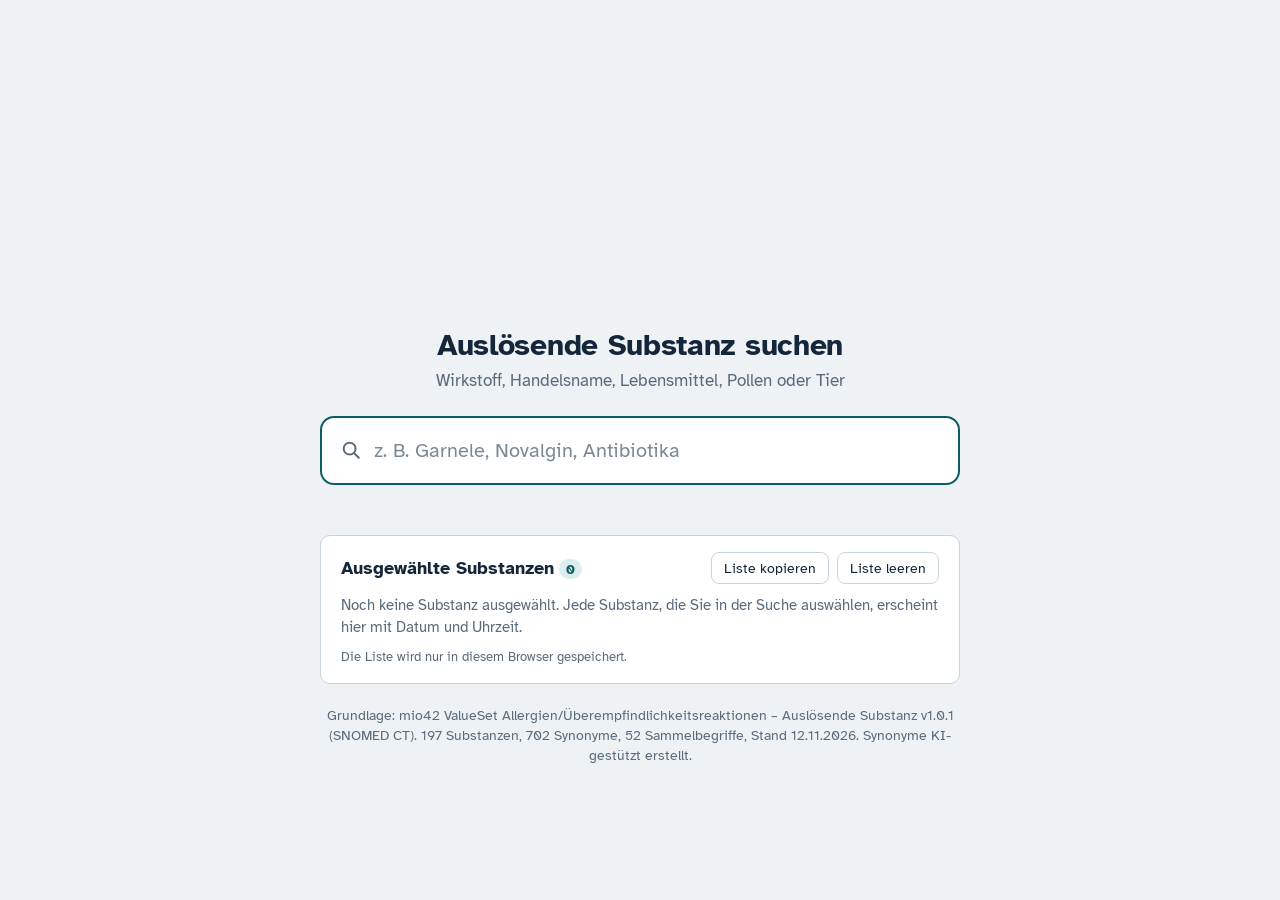
==== commit 88b03380: "Substanzsuche: Auswahlliste mit Zeitstempel, Sammelbegriffe im Dropdown hervorgehoben - Ausgewählte " ====
--- a/substanzsuche/index.html
+++ b/substanzsuche/index.html
@@ -11,6 +11,7 @@
 :root{
   --bg:#EEF2F4; --surface:#FFFFFF; --ink:#13263A; --muted:#5B6B7B; --line:#C9D3DB;
   --accent:#0E5C66; --accent-soft:#DCEDEE; --mark:#FFE07A; --mark-ink:#13263A;
+  --group:#4A4E9E; --group-soft:#ECEDF8; --new:#FFF6D6; --warn:#B3261E;
   color-scheme:light;
   box-sizing:border-box;
   padding-top:env(safe-area-inset-top,0px); padding-bottom:env(safe-area-inset-bottom,0px);
@@ -19,12 +20,14 @@
   :root:not([data-theme="light"]){
     --bg:#0F1A24; --surface:#172633; --ink:#E6EDF2; --muted:#93A4B3; --line:#2C3F50;
     --accent:#5FC4CF; --accent-soft:#1B3A42; --mark:#8A6D12; --mark-ink:#FFF4CC;
+    --group:#AEB2F2; --group-soft:#252A48; --new:#3A3216; --warn:#FF8A80;
     color-scheme:dark;
   }
 }
 :root[data-theme="dark"]{
   --bg:#0F1A24; --surface:#172633; --ink:#E6EDF2; --muted:#93A4B3; --line:#2C3F50;
   --accent:#5FC4CF; --accent-soft:#1B3A42; --mark:#8A6D12; --mark-ink:#FFF4CC;
+  --group:#AEB2F2; --group-soft:#252A48; --new:#3A3216; --warn:#FF8A80;
   color-scheme:dark;
 }
 *,*::before,*::after{box-sizing:inherit}
@@ -52,12 +55,21 @@
   background:var(--surface); border:2px solid var(--accent); border-top:1px solid var(--line);
   border-radius:0 0 14px 14px; max-height:min(420px,52vh); overflow-y:auto;
   box-shadow:0 18px 30px -18px rgba(10,30,45,.45)}
-li{display:flex; justify-content:space-between; align-items:baseline; gap:16px; padding:10px 18px; cursor:pointer}
-li[aria-selected="true"]{background:var(--accent-soft)}
-li .name{font-weight:700}
-li .via{display:block; font-size:.88rem; color:var(--muted); margin-top:1px}
-li .code{flex:none; font-size:.85rem; color:var(--muted); font-variant-numeric:tabular-nums}
-li.empty{display:block; cursor:default; color:var(--muted)}
+#list li{display:grid; grid-template-columns:22px minmax(0,1fr) auto; align-items:center; gap:12px;
+  padding:10px 18px 10px 14px; cursor:pointer; border-left:4px solid transparent}
+#list li[aria-selected="true"]{background:var(--accent-soft); border-left-color:var(--accent)}
+#list li .ico{color:var(--accent); display:flex}
+#list li .name{font-weight:700}
+#list li .via{display:block; font-size:.88rem; color:var(--muted); margin-top:1px}
+#list li .code{font-size:.85rem; color:var(--muted); font-variant-numeric:tabular-nums; text-align:right}
+/* Sammelbegriff: eigene Farbe, Stapel-Symbol, Etikett und Pfeil – nicht nur Farbe als Merkmal */
+#list li.group{background:var(--group-soft); border-left-color:var(--group)}
+#list li.group[aria-selected="true"]{background:var(--group-soft); box-shadow:inset 0 0 0 2px var(--group)}
+#list li.group .ico{color:var(--group)}
+#list li.group .code{color:var(--group); font-weight:700}
+.badge{display:inline-block; margin-left:.5em; padding:1px 7px; border-radius:4px; font-size:.72rem; font-weight:700;
+  letter-spacing:.04em; text-transform:uppercase; vertical-align:.15em; color:var(--surface); background:var(--group)}
+#list li.empty{display:block; cursor:default; color:var(--muted)}
 mark{background:var(--mark); color:var(--mark-ink); border-radius:3px; padding:0 1px}
 .bottom{align-self:start; width:100%; max-width:640px; justify-self:center; padding:28px 0 32px}
 .card{background:var(--surface); border:1px solid var(--line); border-left:5px solid var(--accent);
@@ -73,7 +85,34 @@
 button.chip:focus-visible{outline:2px solid var(--accent); outline-offset:1px}
 .card h3+.chips{margin-bottom:1rem}
 .card .chips:last-child{margin-bottom:0}
-li.group .name::after{content:""; display:inline-block; width:.55em; height:.55em; margin-left:.45em; border-radius:2px; background:var(--accent); vertical-align:.12em}
+.card.group-card{border-left-color:var(--group)}
+.card .added{margin:0 0 .9rem; font-size:.95rem; color:var(--accent); font-weight:700}
+/* Liste der ausgewählten Substanzen */
+.picked{margin-top:22px; background:var(--surface); border:1px solid var(--line); border-radius:10px; padding:16px 20px}
+.picked-head{display:flex; flex-wrap:wrap; align-items:center; justify-content:space-between; gap:8px 16px; margin-bottom:10px}
+.picked h2{margin:0; font-size:1.15rem}
+.picked h2 .n{display:inline-block; min-width:1.6em; margin-left:.35em; padding:0 6px; border-radius:999px; text-align:center;
+  font-size:.9rem; background:var(--accent-soft); color:var(--accent); font-variant-numeric:tabular-nums}
+.picked-actions{display:flex; gap:8px; flex-wrap:wrap}
+.btn{font:inherit; font-size:.9rem; color:var(--ink); background:transparent; border:1px solid var(--line); border-radius:8px;
+  padding:5px 12px; cursor:pointer}
+.btn:hover{border-color:var(--accent); color:var(--accent)}
+.btn.warn{border-color:var(--warn); color:var(--warn)}
+.btn:focus-visible,.rm:focus-visible{outline:2px solid var(--accent); outline-offset:1px}
+.picked ol{list-style:none; margin:0; padding:0; counter-reset:p}
+.picked li{display:grid; grid-template-columns:auto minmax(0,1fr) auto; align-items:baseline; gap:4px 14px;
+  padding:9px 6px; border-top:1px solid var(--line); counter-increment:p; border-radius:6px; transition:background-color 1.2s}
+.picked li:first-child{border-top:0}
+.picked li.fresh{background:var(--new); transition:none}
+.picked time{font-size:.88rem; color:var(--muted); font-variant-numeric:tabular-nums; white-space:nowrap}
+.picked time::before{content:counter(p) ". "; color:var(--muted)}
+.picked .sub{font-weight:700}
+.picked .sub small{display:block; font-weight:400; font-size:.85rem; color:var(--muted); font-variant-numeric:tabular-nums}
+.rm{border:0; background:none; color:var(--muted); font:inherit; font-size:1.25rem; line-height:1; padding:2px 6px; border-radius:6px; cursor:pointer}
+.rm:hover{color:var(--ink)}
+.picked .hint{margin:0; color:var(--muted); font-size:.95rem}
+.picked .note{margin:10px 0 0; color:var(--muted); font-size:.82rem}
+@media (max-width:520px){ .picked li{grid-template-columns:minmax(0,1fr) auto} .picked time{grid-column:1/-1} }
 footer{color:var(--muted); font-size:.85rem; text-align:center; margin-top:22px}
 .sr{position:absolute; width:1px; height:1px; overflow:hidden; clip:rect(0 0 0 0)}
 @media (max-width:520px){ h1{font-size:1.5rem} input{font-size:1.1rem; padding:15px 0} }
@@ -100,6 +139,18 @@
 
   <div class="bottom">
     <div id="detail" aria-live="polite"></div>
+    <section class="picked" aria-labelledby="pickedHead">
+      <div class="picked-head">
+        <h2 id="pickedHead">Ausgewählte Substanzen<span class="n" id="pickedN">0</span></h2>
+        <div class="picked-actions" id="pickedActions" hidden>
+          <button type="button" class="btn" id="pickedCopy">Liste kopieren</button>
+          <button type="button" class="btn" id="pickedClear">Liste leeren</button>
+        </div>
+      </div>
+      <p class="hint" id="pickedEmpty">Noch keine Substanz ausgewählt. Jede Substanz, die Sie in der Suche auswählen, erscheint hier mit Datum und Uhrzeit.</p>
+      <ol id="pickedList" aria-live="polite"></ol>
+      <p class="note">Die Liste wird nur in diesem Browser gespeichert.</p>
+    </section>
     <footer id="stand"></footer>
   </div>
 </main>
@@ -527,6 +578,9 @@
   return esc(text.slice(0,a))+"<mark>"+esc(text.slice(a,b))+"</mark>"+esc(text.slice(b));
 }
 const typLabel = ty => (TYP[ty]||{}).label || "";
+// Symbole im Dropdown: Einzelsubstanz (Punkt) und Sammelbegriff (Stapel)
+const ICON_K = '<span class="ico" aria-hidden="true"><svg width="18" height="18" viewBox="0 0 24 24"><circle cx="12" cy="12" r="5.5" fill="currentColor"/></svg></span>';
+const ICON_G = '<span class="ico" aria-hidden="true"><svg width="20" height="20" viewBox="0 0 24 24" fill="none" stroke="currentColor" stroke-width="2" stroke-linejoin="round"><path d="M12 3 3 7.5 12 12l9-4.5z" fill="currentColor"/><path d="m3 12 9 4.5 9-4.5M3 16.5 12 21l9-4.5"/></svg></span>';
 
 const field=document.getElementById("field"), input=document.getElementById("q"), list=document.getElementById("list"),
       clearBtn=document.getElementById("clear"), detail=document.getElementById("detail");
@@ -540,8 +594,9 @@
     const t=r.t, own=t.type==="K"||t.type==="G";
     const name = t.g ? G[t.o].name : K[t.o].de;
     const via = own ? "" : `<span class="via">gefunden über ${highlight(t.text,q)} (${esc(typLabel(t.type))})</span>`;
-    const right = t.g ? `${G[t.o].members.length} Substanzen` : K[t.o].code;
-    return `<li role="option" id="opt${i}" data-i="${i}" class="${t.g?"group":""}" aria-selected="${i===active}"><span><span class="name">${own?highlight(name,q):esc(name)}</span>${via}</span><span class="code">${right}</span></li>`;
+    const right = t.g ? `${G[t.o].members.length} Substanzen ›` : K[t.o].code;
+    const badge = t.g ? '<span class="badge">Sammelbegriff</span>' : "";
+    return `<li role="option" id="opt${i}" data-i="${i}" class="${t.g?"group":""}" aria-selected="${i===active}">${t.g?ICON_G:ICON_K}<span><span class="name">${own?highlight(name,q):esc(name)}</span>${badge}${via}</span><span class="code">${right}</span></li>`;
   }).join("") : '<li class="empty">Keine Substanz gefunden. Prüfen Sie die Schreibweise oder suchen Sie nach Wirkstoff, Handelsname oder Sammelbegriff.</li>';
   list.hidden=false; field.classList.add("open"); input.setAttribute("aria-expanded","true");
   input.setAttribute("aria-activedescendant", active>=0?"opt"+active:"");
@@ -557,18 +612,59 @@
 const synChips = syn => syn.map(([t,ty])=>`<span class="chip">${esc(t)} <small>${esc(typLabel(ty))}</small></span>`).join("");
 function showConcept(i){
   const k=K[i]; input.value=k.de; clearBtn.hidden=false; close();
-  const groups=parentsOf[i];
+  const groups=parentsOf[i], p=pick(k.code);
   detail.innerHTML=`<div class="card"><h2>${esc(k.de)}</h2><p class="meta">SNOMED CT ${k.code}${k.en?", "+esc(k.en):""}</p>
+    <p class="added">${p.neu?"Zur Liste hinzugefügt":"Bereits in der Liste seit"} ${esc(fmtTime(p.t))}</p>
     <h3>Synonyme und Schreibweisen</h3><div class="chips">${synChips(k.syn)||"—"}</div>
     ${groups.length?`<h3>Gehört zu</h3><div class="chips">${groups.map(chipG).join("")}</div>`:""}</div>`;
 }
 function showGroup(i){
   const g=G[i]; input.value=g.name; clearBtn.hidden=false; close();
-  detail.innerHTML=`<div class="card"><h2>${esc(g.name)}</h2><p class="meta">Sammelbegriff mit ${g.members.length} Substanzen${g.info?", "+esc(g.info):""}</p>
+  detail.innerHTML=`<div class="card group-card"><h2>${esc(g.name)}<span class="badge">Sammelbegriff</span></h2><p class="meta">Sammelbegriff mit ${g.members.length} Substanzen${g.info?", "+esc(g.info):""}</p>
     ${g.sub.length?`<h3>Enthält Untergruppen</h3><div class="chips">${g.sub.map(chipG).join("")}</div>`:""}
     <h3>Substanz auswählen</h3><div class="chips">${g.members.map(chipK).join("")}</div>
     ${g.syn.length?`<h3>Suchbegriffe</h3><div class="chips">${synChips(g.syn)}</div>`:""}</div>`;
 }
+/* ---------- Liste der ausgewählten Substanzen (nur im Browser gespeichert) ---------- */
+const STORE="substanzsuche.auswahl", pickedList=document.getElementById("pickedList"),
+      pickedClear=document.getElementById("pickedClear"), pickedCopy=document.getElementById("pickedCopy");
+let picked=[], armed=null;
+try { picked=(JSON.parse(localStorage.getItem(STORE))||[]).filter(p=>p && kByCode.has(p.code) && p.t); } catch(e){ picked=[]; }
+const save=()=>{ try { localStorage.setItem(STORE,JSON.stringify(picked)); } catch(e){} };
+const fmtTime=t=>new Date(t).toLocaleString("de-DE",{day:"2-digit",month:"2-digit",year:"numeric",hour:"2-digit",minute:"2-digit"});
+// Fügt eine Substanz hinzu; ist sie schon in der Liste, bleibt der erste Zeitstempel erhalten
+function pick(code){
+  let p=picked.find(x=>x.code===code), neu=!p;
+  if (neu){ p={code,t:new Date().toISOString()}; picked.push(p); save(); }
+  renderPicked(code); return {...p,neu};
+}
+function renderPicked(fresh){
+  disarm();
+  document.getElementById("pickedN").textContent=picked.length;
+  document.getElementById("pickedEmpty").hidden=picked.length>0;
+  document.getElementById("pickedActions").hidden=!picked.length;
+  pickedList.innerHTML=picked.map(p=>{ const k=K[kByCode.get(p.code)];
+    return `<li data-code="${p.code}"${p.code===fresh?' class="fresh"':""}><time datetime="${p.t}">${esc(fmtTime(p.t))}</time>
+      <span class="sub">${esc(k.de)}<small>SNOMED CT ${p.code}</small></span>
+      <button type="button" class="rm" data-rm="${p.code}" aria-label="${esc(k.de)} aus der Liste entfernen">×</button></li>`; }).join("");
+  if (fresh) setTimeout(()=>{ const li=pickedList.querySelector("li.fresh"); if (li) li.classList.remove("fresh"); },900);
+}
+function disarm(){ clearTimeout(armed); armed=null; pickedClear.textContent="Liste leeren"; pickedClear.classList.remove("warn"); }
+pickedList.addEventListener("click",e=>{ const b=e.target.closest("button[data-rm]"); if (!b) return;
+  picked=picked.filter(p=>p.code!==b.dataset.rm); save(); renderPicked(); });
+pickedClear.addEventListener("click",()=>{   // zweistufig statt confirm()
+  if (!armed){ pickedClear.textContent="Wirklich alle entfernen?"; pickedClear.classList.add("warn"); armed=setTimeout(disarm,4000); return; }
+  picked=[]; save(); renderPicked();
+});
+pickedCopy.addEventListener("click",()=>{
+  const txt=["Zeitpunkt\tSubstanz\tSNOMED CT"].concat(picked.map(p=>`${fmtTime(p.t)}\t${K[kByCode.get(p.code)].de}\t${p.code}`)).join("\n");
+  const done=()=>{ pickedCopy.textContent="Kopiert"; setTimeout(()=>pickedCopy.textContent="Liste kopieren",1500); };
+  const fallback=()=>{ const r=document.createRange(); r.selectNodeContents(pickedList); const s=getSelection(); s.removeAllRanges(); s.addRange(r);
+    pickedCopy.textContent="Markiert – mit Strg+C kopieren"; setTimeout(()=>pickedCopy.textContent="Liste kopieren",3000); };
+  try { navigator.clipboard.writeText(txt).then(done,fallback); } catch(e){ fallback(); }
+});
+renderPicked();
+
 function choose(i){ const t=results[i].t; t.g ? showGroup(t.o) : showConcept(t.o); }
 
 input.addEventListener("input",()=>{ detail.innerHTML=""; render(); });
